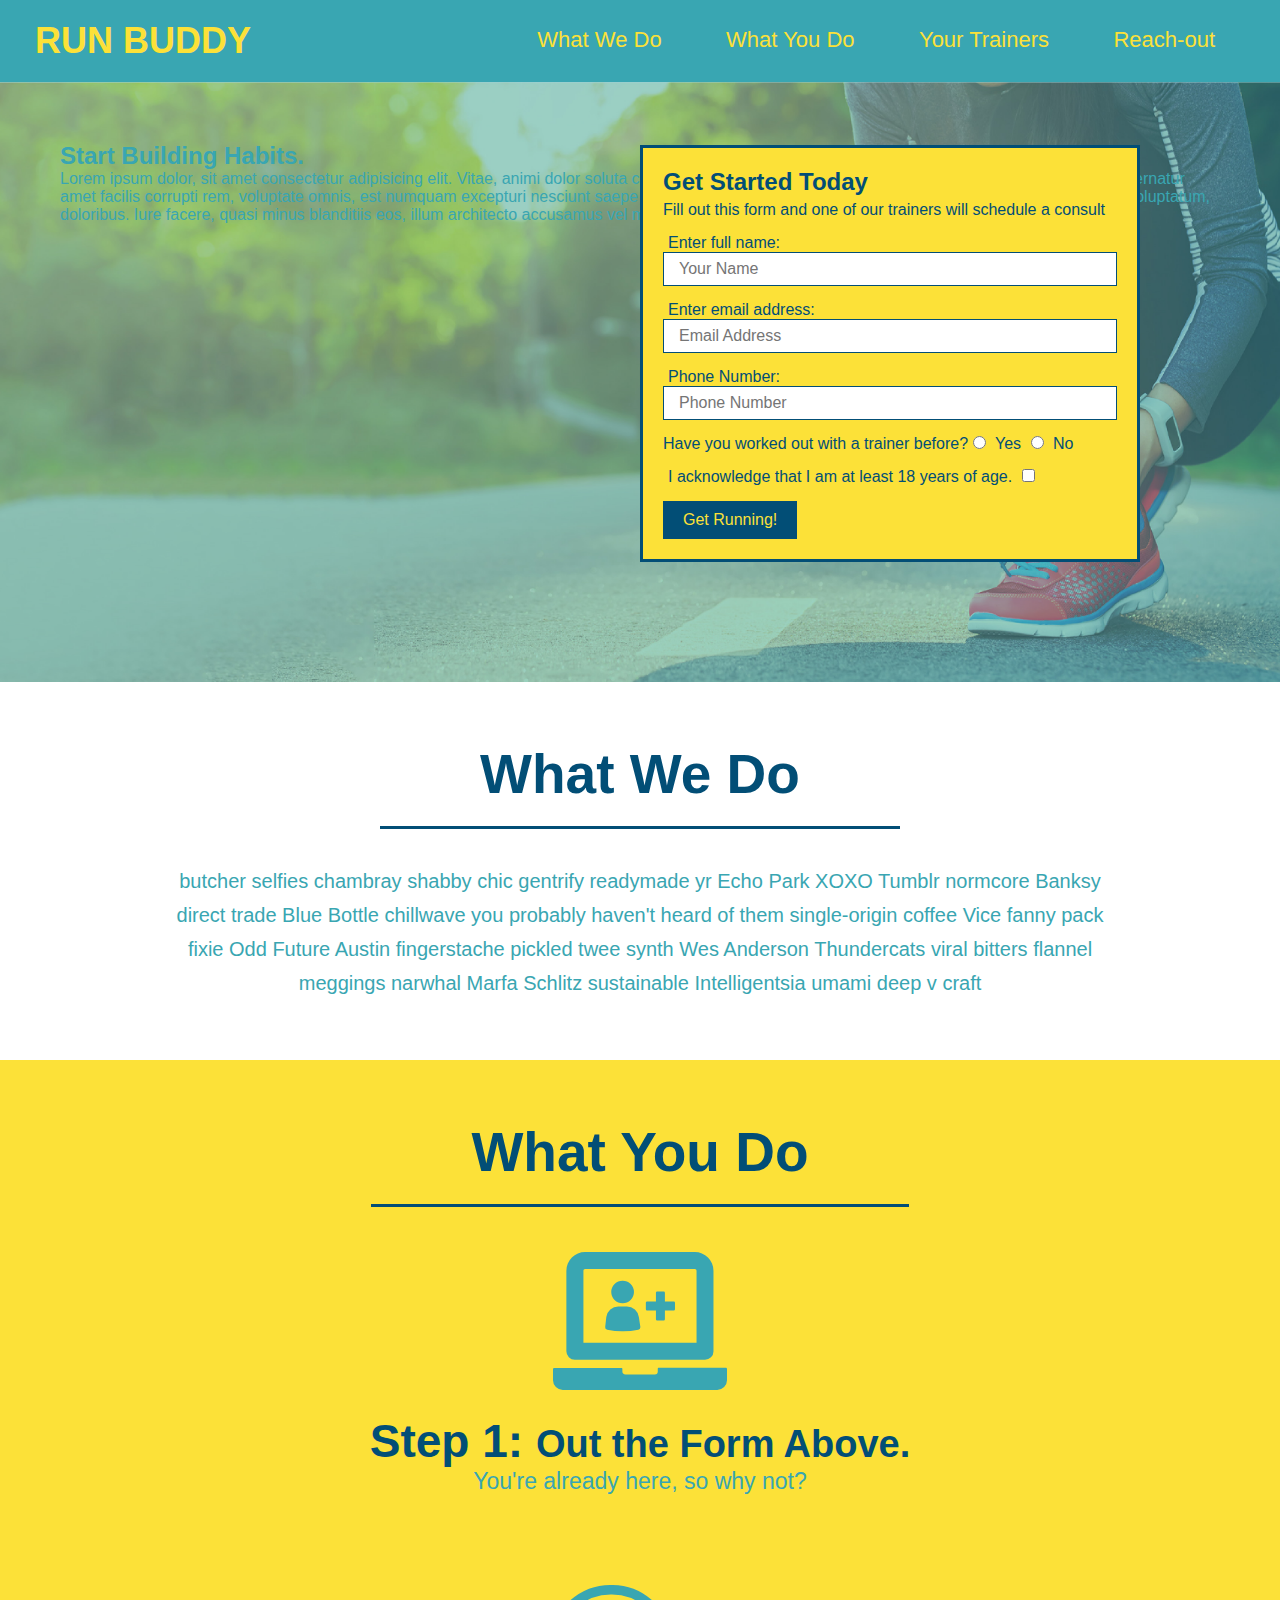
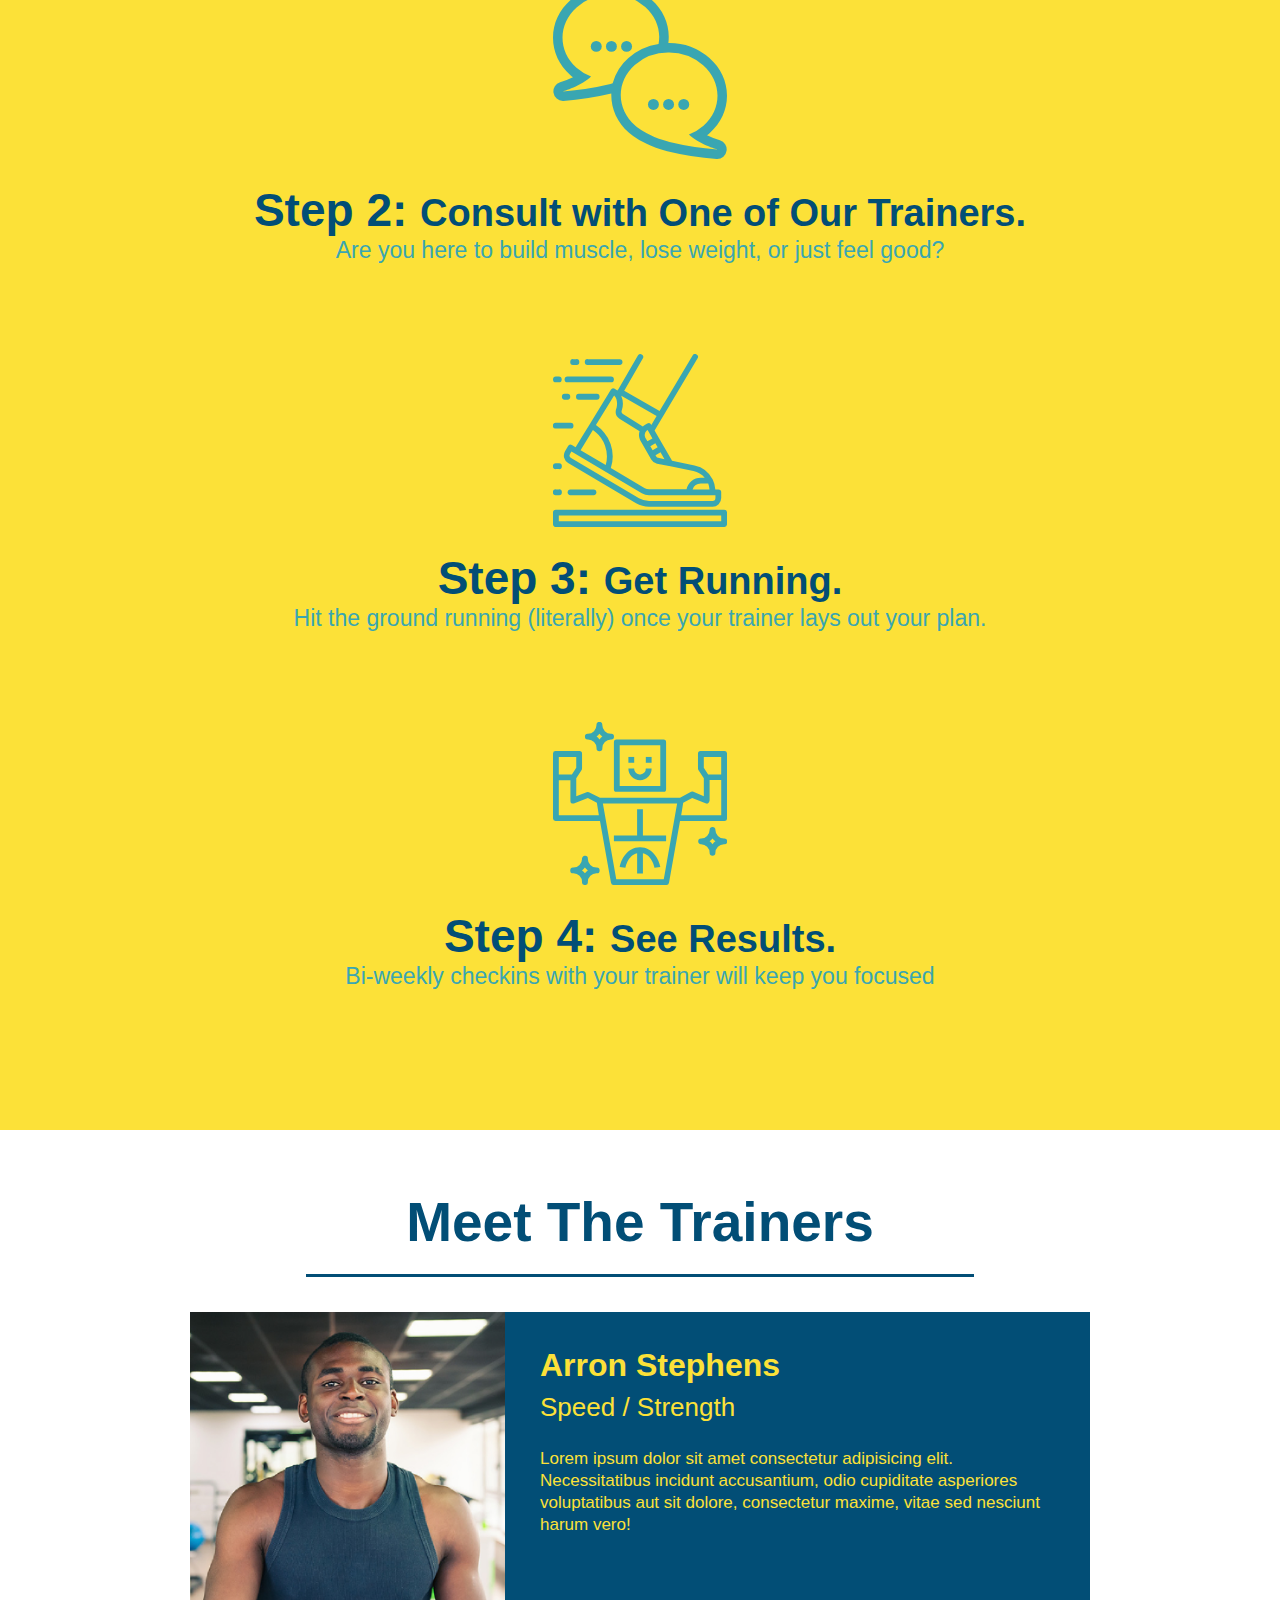
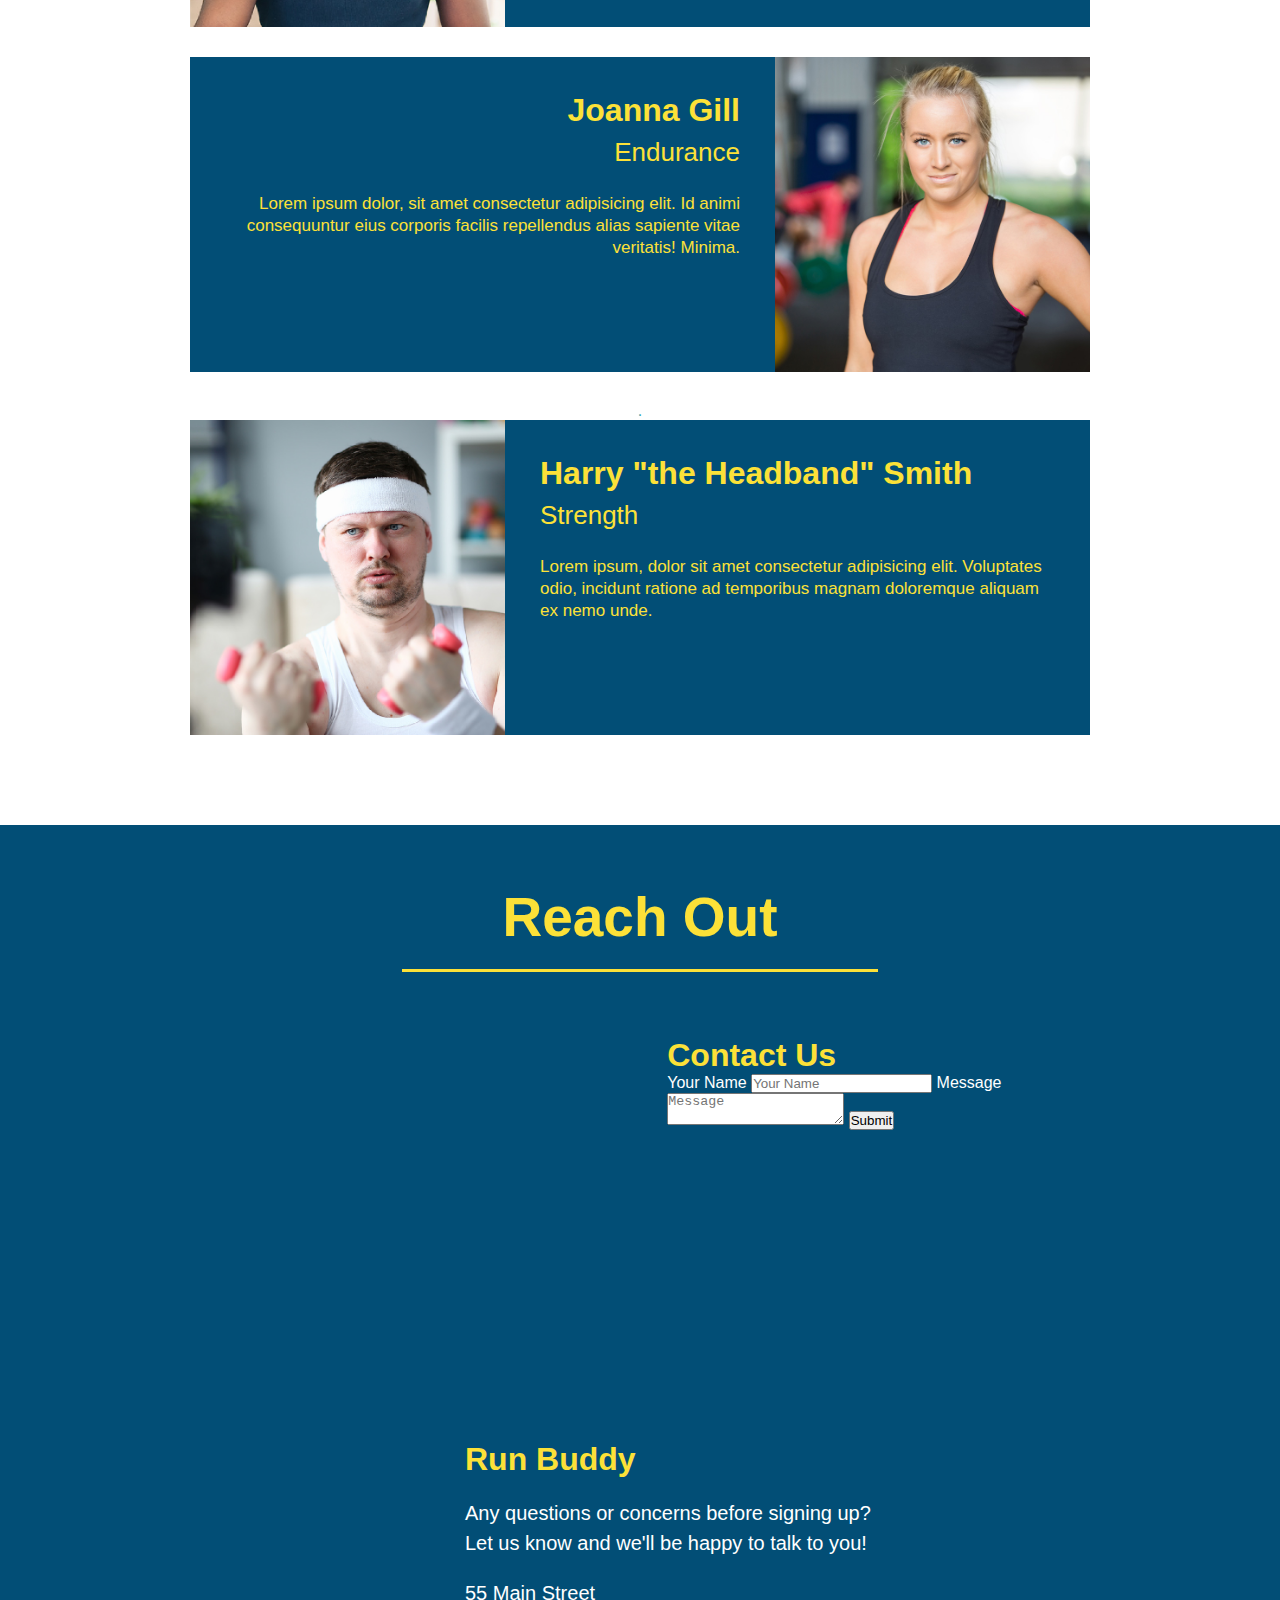
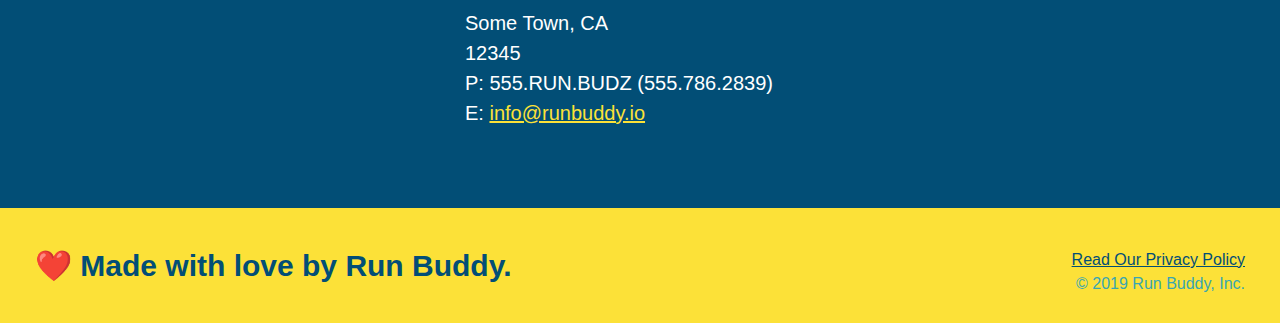
==== index.html @ 80e4c113 "add contact form" ====
<!DOCTYPE html>
<html lang="en">
<head>
    <meta charset="UTF-8">
    <meta http-equiv="X-UA-Compatible" content="IE=edge">
    <meta name="viewport" content="width=device-width, initial-scale=1.0">
    <title>Run Buddy</title>
    <link rel="stylesheet" href="./assets/css/style.css">
</head>
<body>
    <header>
    <h1>RUN BUDDY</h1>
    <nav>
        <!-- Unordered list element -->
        <ul>
            <!-- List item element -->
            <li>
                <!-- Anchor element -->
                <a href="#what-we-do">What We Do</a>
            </li>
            <li>
                <a href="#what-you-do">What You Do</a>
            </li>
            <li>
                <a href="#your-trainers">Your Trainers</a>
            </li>
            <li>
                <a href="#reach-out">Reach-out</a>
            </li>
        </ul>
    </nav>
    </header>
    <!-- hero/jumbotron -->
    <section class="hero">
        <div class="hero-cta">
            <h2>Start Building Habits.</h2>
                <p>Lorem ipsum dolor, sit amet consectetur adipisicing elit. Vitae, animi dolor soluta cupiditate ea voluptates
                corporis mollitia? Possimus optio deserunt aspernatur amet facilis corrupti rem, voluptate omnis, est numquam
                excepturi nesciunt saepe tempora nemo voluptatibus iure. Molestiae aliquid porro rem itaque. Voluptatum,
                doloribus. Iure facere, quasi minus blanditiis eos, illum architecto accusamus vel molestias animi nemo deserunt
                non cupiditate facilis.</p>
        </div>
        <div class="hero-form">
            <h3>Get Started Today</h3>
            <p>Fill out this form and one of our trainers will schedule a consult</p>
            <!-- Add form element -->
            <form>
                <label for="name">Enter full name:</label>
                <input type="text" placeholder="Your Name" name="name" id="name" class="form-input"/>
                <label for="email">Enter email address:</label>
                <input type="email" placeholder="Email Address" name="email" id="email"  class="form-input"/>
                <label for="phone">Phone Number:</label>
                <input type="tel" placeholder="Phone Number" name="phone" id="phone" class="form-input" />
                <p>
                    Have you worked out with a trainer before?
                    <input type="radio" name="trainer-confirm" id="trainer-yes" />
                    <label for="trainer-yes">Yes</label>
                    <input type="radio" name="trainer-confirm" id="trainer-no" />
                    <label for="trainer-no">No</label>
                </p>
                <p>
                    <label for="checkbox">
                        I acknowledge that I am at least 18 years of age.
                    </label>
                    <input type="checkbox" name="age-confirm" id="checkbox">
                </p>
                <button type="submit">
                    Get Running!
                </button>
            </form>
        </div>
    </section>
<!-- End Hero -->
    <!-- "what we do" section -->
    <section id="what-we-do" class="intro">
        <h2 class="section-title primary-border">What We Do</h2>
        <p>
            butcher selfies chambray shabby chic gentrify readymade yr Echo Park XOXO Tumblr normcore Banksy direct trade Blue Bottle chillwave you probably haven't heard of them single-origin coffee Vice fanny pack fixie Odd Future Austin fingerstache pickled twee synth Wes Anderson Thundercats viral bitters flannel meggings narwhal Marfa Schlitz sustainable Intelligentsia umami
            deep v craft
        </p>
    </section>

    <!-- "what you do" section -->
    <section id="what-you-do" class="steps">
        <h2 class="section-title secondary-border">What You Do</h2>

        <div>
            <!-- Insert image for step 1 -->
            <img src="./assets/Images/01-04-svgs/step-1.svg" alt="screen form">
            <h3>Step 1: <span>Out the Form Above.</span></h3>
            <p>You're already here, so why not?</p>
        </div>

        <div>
            <img src="./assets/Images/01-04-svgs/step-2.svg" alt="texting consultant">
            <h3>Step 2: <span>Consult with One of Our Trainers.</span></h3>
            <p>Are you here to build muscle, lose weight, or just feel good?</p>
        </div>

        <div>
            <img src="./assets/Images/01-04-svgs/step-3.svg" alt="foot running">
            <h3>Step 3: <span>Get Running.</span></h3>
            <p>Hit the ground running (literally) once your trainer lays out your plan.</p>
        </div>

        <div>
            <img src="./assets/Images/01-04-svgs/step-4.svg" alt="happy person">
            <h3>Step 4: <span>See Results.</span></h3>
            <p>Bi-weekly checkins with your trainer will keep you focused</p>
        </div>
    </section>

    <!-- "meet the trainers" section -->
    <section id="your-trainers" class="trainers">
        <h2 id="meet-the-trainers" class="section-title primary-border">Meet The Trainers</h2>
<!-- First Trainer bio -->
        <article class="trainer">
            <img src="./assets/Images/01-05-trainers/trainer-1.jpg" alt="Arron Stephens in his workout clothes, ready to workout.">
            <div class="trainer-bio text-left">
            <h3 class="lorem">Arron Stephens</h3>
            <h4 class="lorem">Speed / Strength</h4>
            <p class="lorem">
                Lorem ipsum dolor sit amet consectetur adipisicing elit. Necessitatibus incidunt accusantium, odio cupiditate asperiores voluptatibus aut sit dolore, consectetur maxime, vitae sed nesciunt harum vero!
            </p>
            </div>
        </article>
        <!-- second trainer bio -->
        <article class="trainer">
            <div class="trainer-bio text-right">
            <h3 class="lorem">Joanna Gill</h3>
            <h4 class="lorem">Endurance</h4>
            <p class="lorem">Lorem ipsum dolor, sit amet consectetur adipisicing elit. Id animi consequuntur eius corporis facilis repellendus alias sapiente vitae veritatis! Minima.</p>
            </div>
        <img src="./assets/Images/01-05-trainers/trainer-2.jpg" alt="Joanna Gill cooling off after her workout">
        </article>
        <!-- third trainer bio -->.
        <article class="trainer">
            <img src="./assets/Images/01-05-trainers/trainer-3.jpg" alt="Harry Smith wearing a headband and carrying comical weights">
            <div class="trainer-bio text-left">
                <h3 class="lorem">Harry "the Headband" Smith</h3>
                <h4 class="lorem">Strength</h4>
                <p class="lorem">Lorem ipsum, dolor sit amet consectetur adipisicing elit. Voluptates odio, incidunt ratione ad temporibus magnam doloremque aliquam ex nemo unde.</p>
            </div>
        </article>
    </section>

    <!-- "reach out" section -->
    <section id="reach-out" class="contact">
        <h2 class="section-title secondary-border">Reach Out</h2>
        <div class="contact-info">
            <iframe src="https://www.google.com/maps/embed?pb=!1m18!1m12!1m3!1d2957.4644875101503!2d-97.77890097995767!3d29.9616878326843!2m3!1f0!2f0!3f0!3m2!1i1024!2i768!4f13.1!3m3!1m2!1s0x8644aace52c7f05d%3A0x8c046ac3728ed4ec!2s106%20Cll%20De%20Tobias%2C%20Kyle%2C%20TX%2078640!5e0!3m2!1sen!2sus!4v1636066611062!5m2!1sen!2sus" width="400" height="400" style="border:0;" allowfullscreen="" loading="lazy"></iframe>
            <div class="contact-form">
                <h3>Contact Us</h3>
                <form>
                    <label for="contact-name">Your Name</label>
                    <input type="text" id="contact-name" placeholder="Your Name">
                    <label for="contact-message">Message</label>
                    <textarea id="contact-message" placeholder="Message"></textarea>
                    <button type="submit">Submit</button>
                </form>
            </div>
        <div>
            <h3>Run Buddy</h3>
            <p>
                Any questions or concerns before signing up?
            <br />
            Let us know and we'll be happy to talk to you!
            </p>
            <address>
                55 Main Street 
                <br />
                Some Town, CA 
                <br />
                12345
                <br>
                P: 555.RUN.BUDZ (555.786.2839)
                <br/>
                E: <a href="mailto:info@runbuddy.io">info@runbuddy.io</a>
            </address>
        </div>
    </div>
    </section>

    <!-- footer -->
    <footer>
        <h2 id="made-with-love">❤️ Made with love by Run Buddy.</h2>
        <div>
            <a href="./privacy-policy.html">Read Our Privacy Policy</a><br />
            &copy; 2019 Run Buddy, Inc. 
        </div>
    </footer>
</body>
</html>
---- assets/css/style.css ----
body {
  color: #39a6b2;
  font-family: Helvetica, Arial, sans-seriff;
}
header {
  padding: 20px 35px;
  background-color: #39a6b2;
}
header h1 {
  font-weight: bold;
  font-size: 36px;
  color: #fce138;
  margin: 0;
  display: inline;
}
header a {
  text-decoration: none;
  color: #fce138;
}
header nav {
  float: right;
  margin: 7px 0;
}
header nav ul li {
  display: inline;
}
header nav ul li a {
  margin: 0 30px;
  font-weight: lighter;
  font-size: 22px;
}
* {
  margin: 0;
  padding: 0;
  box-sizing: border-box;
}
footer {
  background: #fce138;
  width: 100%;
  padding: 40px 35px;
}
footer h2 {
  display: inline;
  color: #024e76;
  font-size: 30px;
  margin: 0;
}
footer div {
  float: right;
  line-height: 1.5;
  text-align: right;
}
footer a {
  color: #024e76;
}
section {
  padding: 60px;
}
/* Hero Style Start */
.hero {
  background-image: url("../Images/hero-bg.jpeg");
  height: 600px;
  background-size: cover;
  background-position: center;
  position: relative;
}
/* Hero Style End */
.hero-form {
  background-color: #fce138;
  color: #024e76;
  padding: 20px;
  width: 500px;
  border: 3px solid #024e76;
  position: absolute;
  bottom: 120px;
  right: 140px;
}
.hero-form h3 {
  font-size: 24px;
  margin: 0;
}
.hero-form p {
  margin: 5px 0 15px 0;
}
.form-input {
  border: 1px solid #034e76;
  display: block;
  padding: 7px 15px;
  font-size: 16px;
  color: #024e76;
  width: 100%;
  margin-bottom: 15px;
}
.hero-form label {
  margin: 0 5px;
}
.hero-form button {
  color: #fce138;
  background-color: #024e76;
  border: none;
  padding: 10px 20px;
  font-size: 16px;
}
.intro {
  text-align: center;
}
.intro p {
  line-height: 1.7;
  color: #39a6b2;
  width: 80%;
  font-size: 20px;
  margin: 0 auto;
}
.steps {
  text-align: center;
  background: #fce138;
}
.section-title {
  font-size: 55px;
  color: #024e76;
  margin-bottom: 35px;
  padding: 0 100px 20px 100px;
  display: inline-block;
  border-bottom: 3px solid;
}
.primary-border {
  border-color: #fce138;
}
.secondary-border {
  border-color: #39a6b2;
}
.steps div {
  margin-bottom: 80px;
}
.steps img {
  width: 15%;
  margin: 10px 0;
}
.steps h3 {
  color: #024e76;
  font-size: 46px;
  margin-top: 10px;
}
.steps p {
  color: #39a6b2;
  font-size: 23px;
}
.steps span {
  font-size: 38px;
}
.trainers {
  text-align: center;
}
.trainer {
  width: 900px;
  margin: 0 auto 30px auto;
  background: #024e76;
  overflow: auto;
}
.trainer img {
  width: 35%;
  float: left;
}
.trainer-bio {
  padding: 35px;
  float: left;
  width: 65%;
}
.text-left {
  text-align: left;
}
.text-right {
  text-align: right;
}
.trainer-bio h3 {
  font-size: 32px;
  margin-bottom: 8px;
}
.trainer-bio h4 {
  font-weight: lighter;
  font-size: 26px;
  margin-bottom: 25px;
}
.trainer-bio p {
  font-size: 17px;
  line-height: 1.3;
}
.lorem {
  color: #fce138;
}
.section-title {
  font-size: 55px;
  display: inline-block;
  padding: 0 100px 20px 100px;
  border-bottom: 3px solid;
  margin-bottom: 35px;
  color: #024e76;
}
/* REACH OUT STYLES START */
.contact {
  text-align: center; 
  background: #024e76;
}
.contact h2 {
  color: #fce138;
}
.contact-info iframe {
  width: 400px;
  height: 400px;
}
.contact-info div {
  width: 410px;
  display: inline-block;
  vertical-align: top;
  text-align: left;
  margin: 30px 0 0 60px;
  color: white;
}
.contact-info h3 {
  color: #fce138;
  font-size: 32px;
}
.contact-info p, .contact-info address {
  margin: 20px 0;
  line-height: 1.5;
  font-size: 20px;
  font-style: normal;
}
.contact-info a {
  color: #fce138;
}
/* REACH OUT STYLES END */
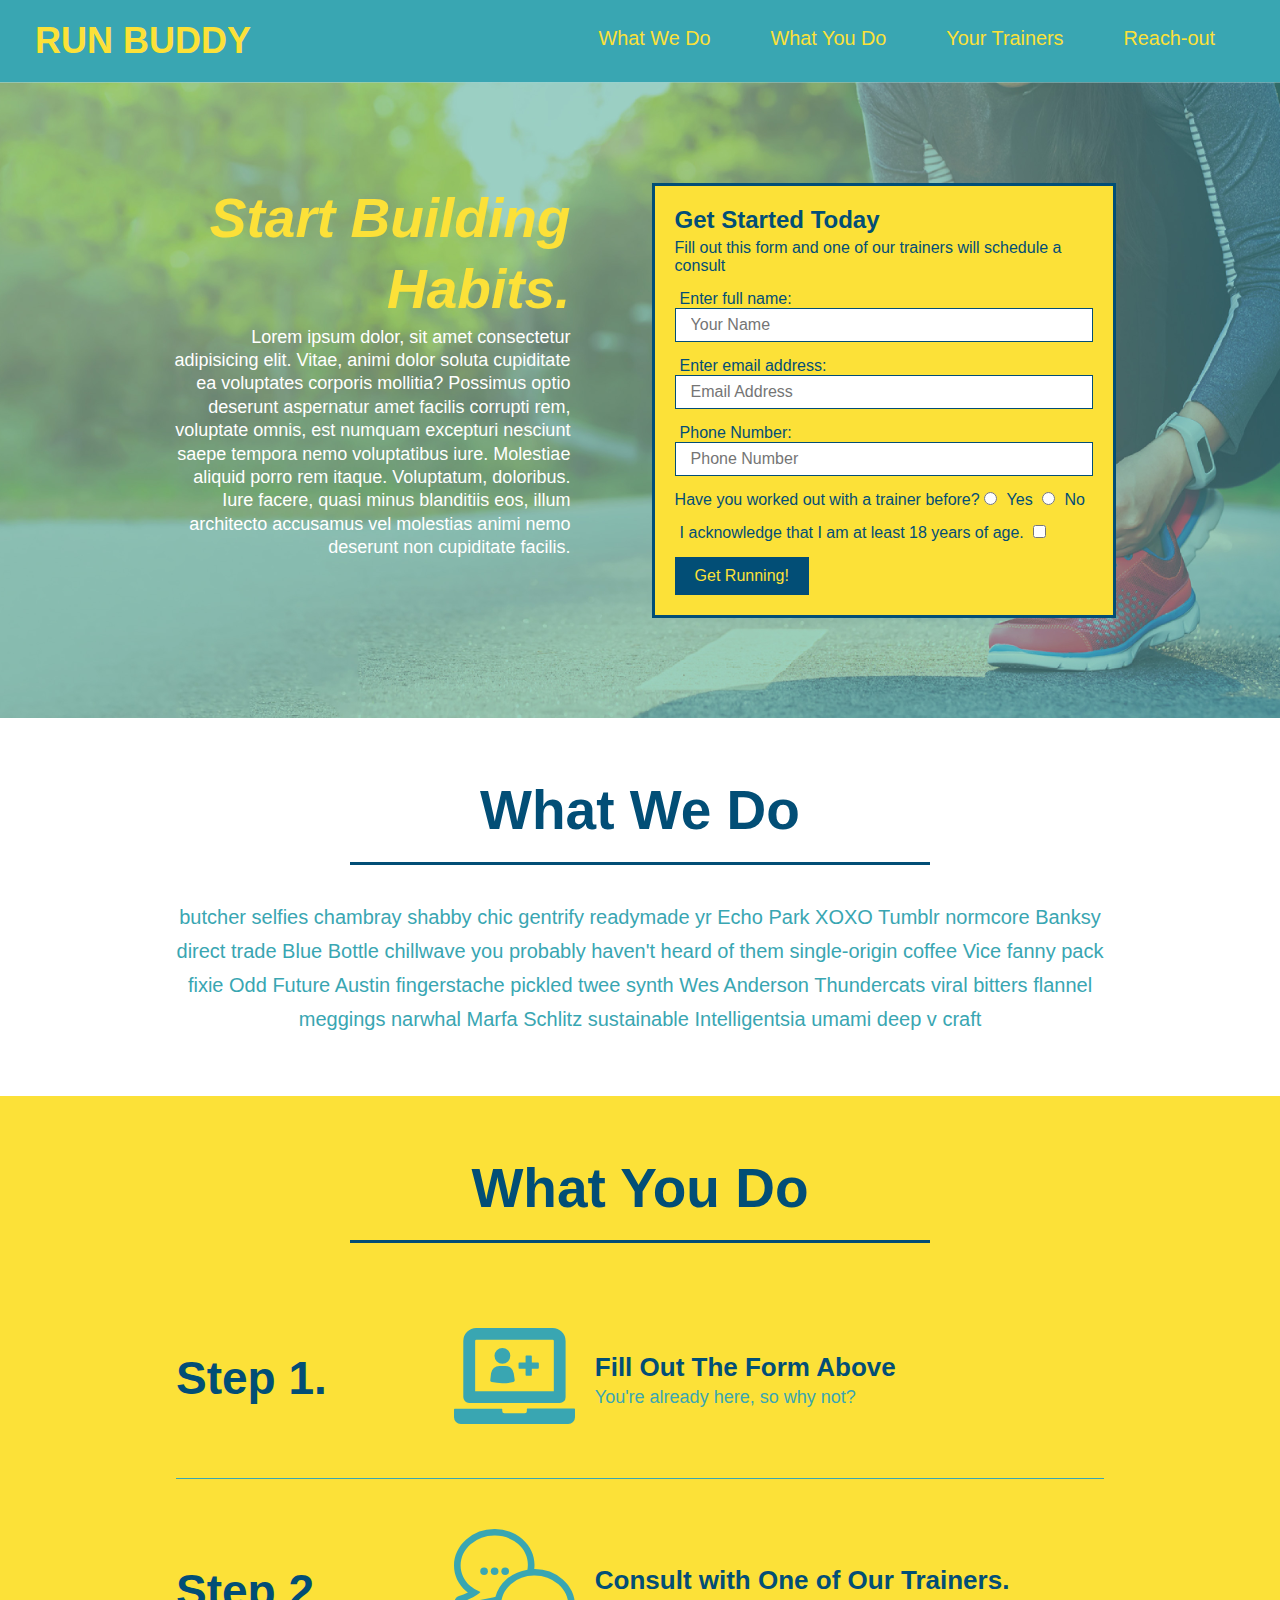
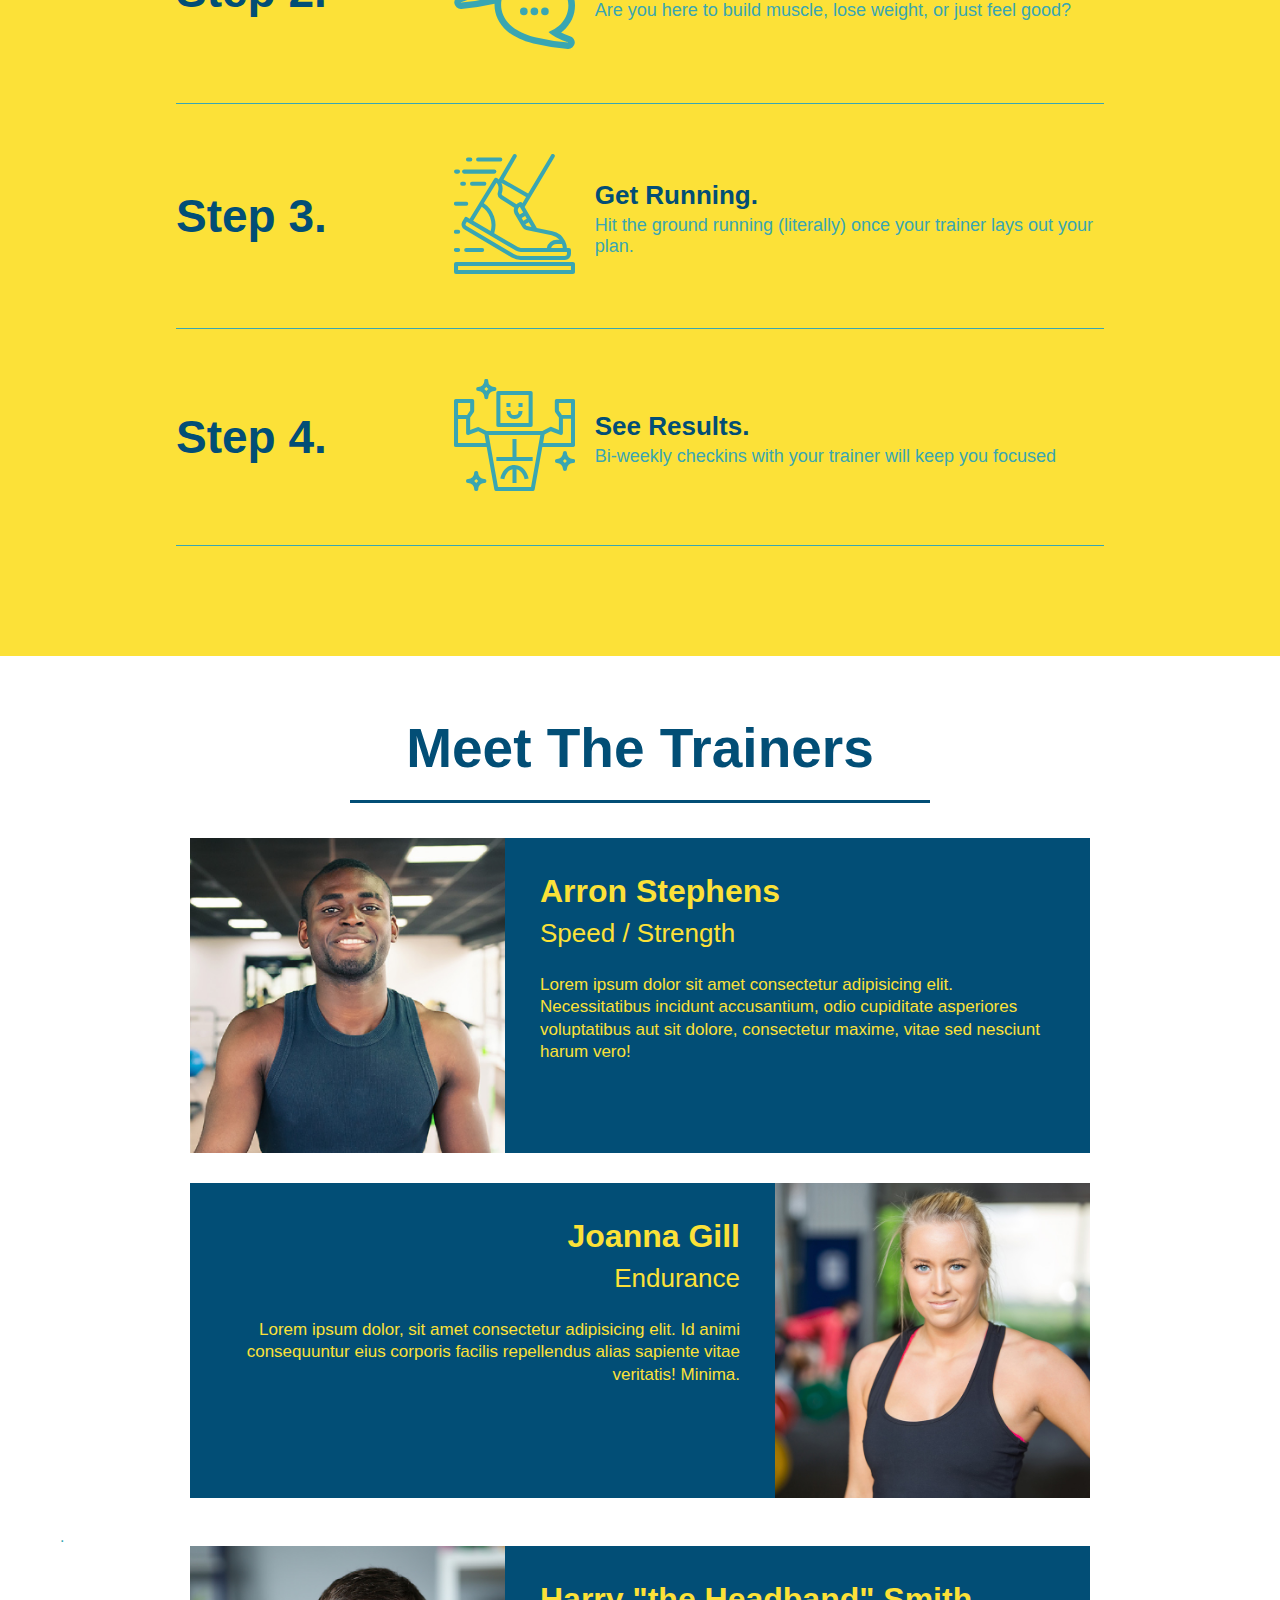
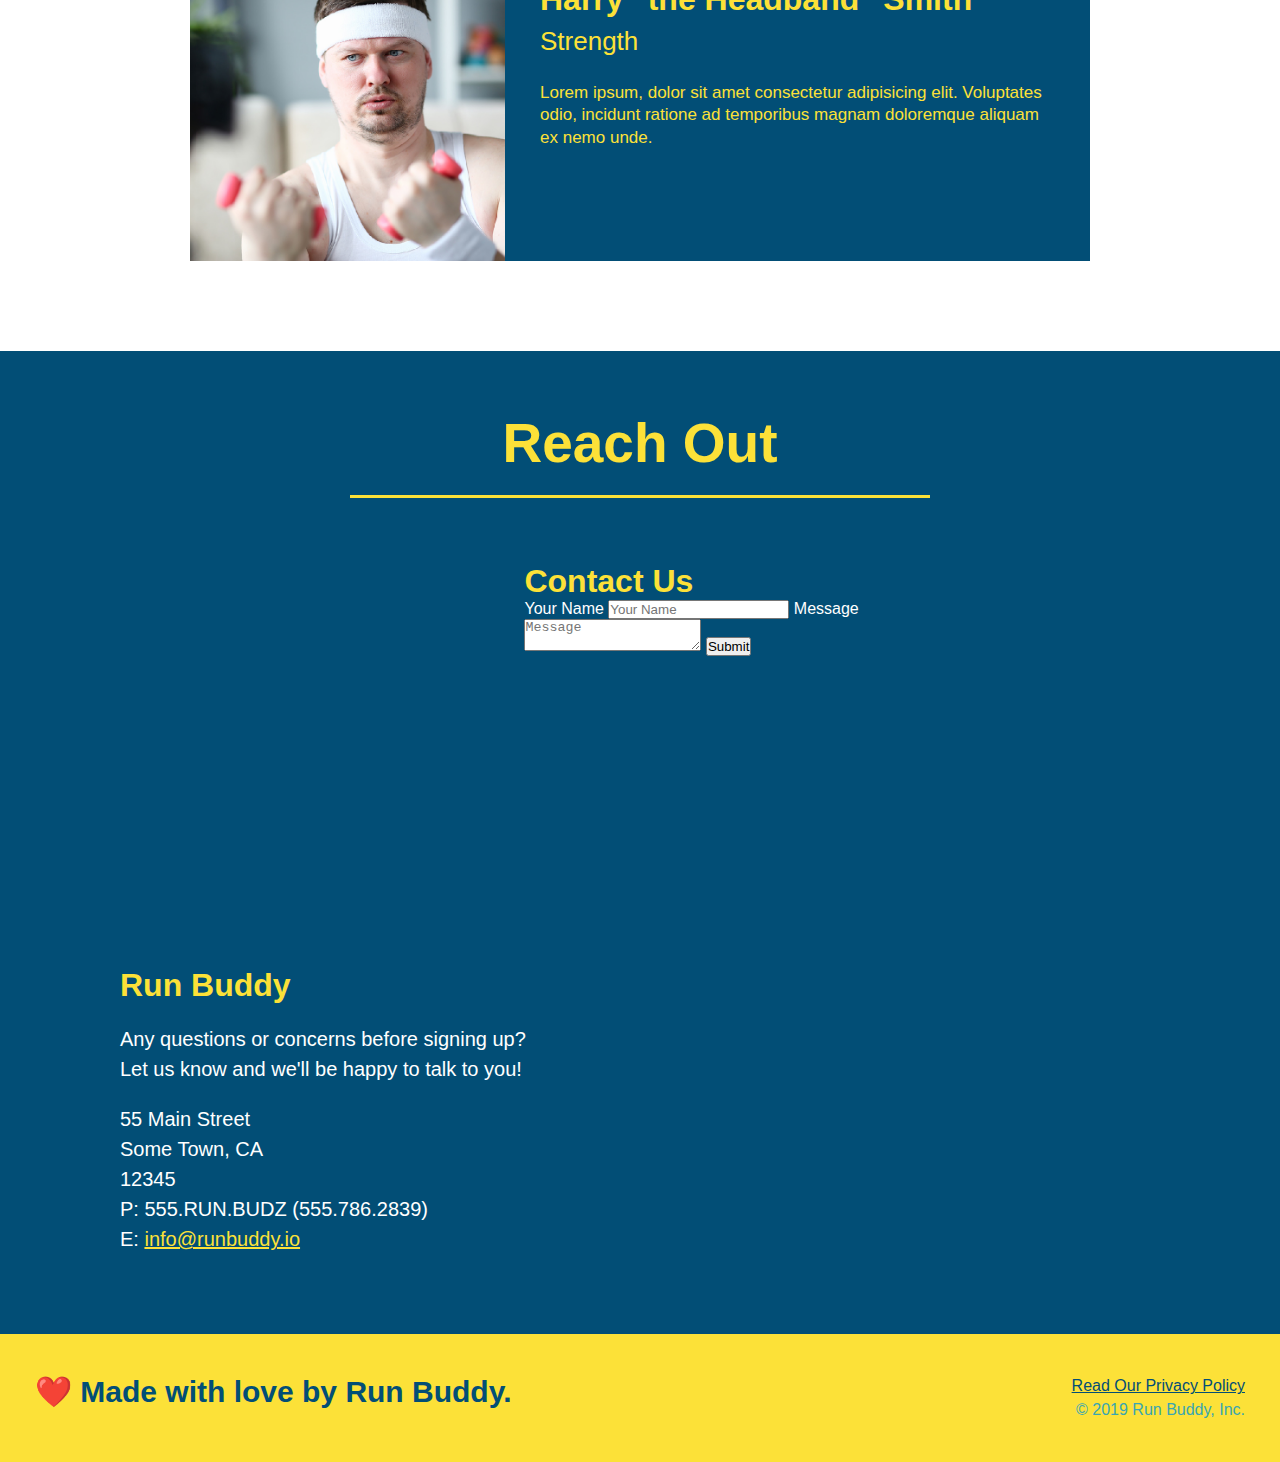
==== commit 0f9f2f82: "add flexbox to the steps" ====
--- a/index.html
+++ b/index.html
@@ -73,46 +73,81 @@
 <!-- End Hero -->
     <!-- "what we do" section -->
     <section id="what-we-do" class="intro">
+    <div class="flex-row">
         <h2 class="section-title primary-border">What We Do</h2>
+    </div>
+    <div class="flex-row">
         <p>
             butcher selfies chambray shabby chic gentrify readymade yr Echo Park XOXO Tumblr normcore Banksy direct trade Blue Bottle chillwave you probably haven't heard of them single-origin coffee Vice fanny pack fixie Odd Future Austin fingerstache pickled twee synth Wes Anderson Thundercats viral bitters flannel meggings narwhal Marfa Schlitz sustainable Intelligentsia umami
             deep v craft
         </p>
+    </div>
     </section>
 
     <!-- "what you do" section -->
     <section id="what-you-do" class="steps">
+    <div class="flex-row">
         <h2 class="section-title secondary-border">What You Do</h2>
-
-        <div>
-            <!-- Insert image for step 1 -->
-            <img src="./assets/Images/01-04-svgs/step-1.svg" alt="screen form">
-            <h3>Step 1: <span>Out the Form Above.</span></h3>
+    </div>
+    <!-- Step 1 -->
+        <div class="step">
+            <h3>Step 1.</h3>
+            <div class="step-info">
+                <div class="step-img">
+                    <img src="./assets/Images/01-04-svgs/step-1.svg" alt="">
+                </div>
+                <div class="step-text">
+                    <h4>Fill Out The Form Above</h4>
             <p>You're already here, so why not?</p>
         </div>
-
-        <div>
-            <img src="./assets/Images/01-04-svgs/step-2.svg" alt="texting consultant">
-            <h3>Step 2: <span>Consult with One of Our Trainers.</span></h3>
+        </div>
+        </div>
+        <!-- step 2 -->
+        <div class="step">
+            <h3>Step 2.</h3>
+            <div class="step-info">
+                <div class="step-img">
+                    <img src="./assets/Images/01-04-svgs/step-2.svg" alt="">
+                </div>
+                <div class="step-text">
+                    <h4>Consult with One of Our Trainers.</h4>
             <p>Are you here to build muscle, lose weight, or just feel good?</p>
-        </div>
-
-        <div>
-            <img src="./assets/Images/01-04-svgs/step-3.svg" alt="foot running">
-            <h3>Step 3: <span>Get Running.</span></h3>
+                </div>
+        </div>
+        </div>
+        <!-- Step 3 -->
+        <div class="step">
+            <h3>Step 3.</h3>
+            <div class="step-info">
+                <div class="step-img">
+                    <img src="./assets/Images/01-04-svgs/step-3.svg" alt="">
+                </div>
+                <div class="step-text">
+                    <h4>Get Running.</h4>
             <p>Hit the ground running (literally) once your trainer lays out your plan.</p>
-        </div>
-
-        <div>
-            <img src="./assets/Images/01-04-svgs/step-4.svg" alt="happy person">
-            <h3>Step 4: <span>See Results.</span></h3>
+                </div>
+        </div>
+        </div>
+        <!-- Step 4 -->
+        <div class="step">
+            <h3>Step 4.</h3>
+            <div class="step-info">
+                <div class="step-img">
+                    <img src="./assets/Images/01-04-svgs/step-4.svg" alt="">
+                </div>
+                <div class="step-text">
+                    <h4>See Results.</h4>
             <p>Bi-weekly checkins with your trainer will keep you focused</p>
+        </div>
+        </div>
         </div>
     </section>
 
     <!-- "meet the trainers" section -->
     <section id="your-trainers" class="trainers">
+    <div class="flex-row">
         <h2 id="meet-the-trainers" class="section-title primary-border">Meet The Trainers</h2>
+    </div>
 <!-- First Trainer bio -->
         <article class="trainer">
             <img src="./assets/Images/01-05-trainers/trainer-1.jpg" alt="Arron Stephens in his workout clothes, ready to workout.">
@@ -146,7 +181,9 @@
 
     <!-- "reach out" section -->
     <section id="reach-out" class="contact">
+    <div class="flex-row">
         <h2 class="section-title secondary-border">Reach Out</h2>
+    </div>
         <div class="contact-info">
             <iframe src="https://www.google.com/maps/embed?pb=!1m18!1m12!1m3!1d2957.4644875101503!2d-97.77890097995767!3d29.9616878326843!2m3!1f0!2f0!3f0!3m2!1i1024!2i768!4f13.1!3m3!1m2!1s0x8644aace52c7f05d%3A0x8c046ac3728ed4ec!2s106%20Cll%20De%20Tobias%2C%20Kyle%2C%20TX%2078640!5e0!3m2!1sen!2sus!4v1636066611062!5m2!1sen!2sus" width="400" height="400" style="border:0;" allowfullscreen="" loading="lazy"></iframe>
             <div class="contact-form">
--- a/assets/css/style.css
+++ b/assets/css/style.css
@@ -5,75 +5,97 @@
 header {
   padding: 20px 35px;
   background-color: #39a6b2;
+  display: flex;
+  justify-content: space-between;
+  flex-wrap: wrap;
 }
 header h1 {
   font-weight: bold;
   font-size: 36px;
   color: #fce138;
   margin: 0;
-  display: inline;
 }
 header a {
   text-decoration: none;
   color: #fce138;
 }
 header nav {
-  float: right;
   margin: 7px 0;
 }
-header nav ul li {
+/* header nav ul li {
   display: inline;
+} */
+header nav ul {
+  display: flex;
+  flex-wrap: wrap;
+  justify-content: space-between;
+  align-items: center;
+  list-style: none;
 }
 header nav ul li a {
   margin: 0 30px;
   font-weight: lighter;
-  font-size: 22px;
+  font-size: 1.55vw;
 }
 * {
   margin: 0;
   padding: 0;
   box-sizing: border-box;
 }
+/* Footer begin */
 footer {
   background: #fce138;
   width: 100%;
   padding: 40px 35px;
+  display: flex;
+  justify-content: space-between;
+  flex-wrap: wrap;
 }
 footer h2 {
-  display: inline;
   color: #024e76;
   font-size: 30px;
   margin: 0;
 }
 footer div {
-  float: right;
   line-height: 1.5;
   text-align: right;
 }
 footer a {
   color: #024e76;
 }
+/* footer end */
 section {
   padding: 60px;
 }
 /* Hero Style Start */
 .hero {
   background-image: url("../Images/hero-bg.jpeg");
-  height: 600px;
   background-size: cover;
   background-position: center;
-  position: relative;
-}
-/* Hero Style End */
+  display: flex;
+  justify-content: center;
+  flex-wrap: wrap;
+}
+.hero-cta {
+  width: 35%;
+  text-align: right;
+  margin: 3.5%;
+  color: #fff;
+  font-size: 18px;
+  line-height: 1.3;
+}
+.hero-cta h2 {
+  font-style: italic;
+  font-size: 55px;
+  color: #fce138;
+}
 .hero-form {
   background-color: #fce138;
   color: #024e76;
   padding: 20px;
-  width: 500px;
   border: 3px solid #024e76;
-  position: absolute;
-  bottom: 120px;
-  right: 140px;
+  width: 40%;
+  margin: 3.5%;
 }
 .hero-form h3 {
   font-size: 24px;
@@ -101,26 +123,35 @@
   padding: 10px 20px;
   font-size: 16px;
 }
-.intro {
+/* Hero style end */
+
+/* .intro { 
   text-align: center;
-}
+} */
 .intro p {
   line-height: 1.7;
   color: #39a6b2;
   width: 80%;
   font-size: 20px;
   margin: 0 auto;
+  text-align: center;
 }
 .steps {
-  text-align: center;
   background: #fce138;
+}
+.step {
+  margin: 50px auto;
+  padding-bottom: 50px;
+  width: 80%;
+  border-bottom: 1px solid #39a6b2;
+  display: flex;
+  flex-wrap: wrap;
+  align-items: center;
+  justify-content: space-between;
 }
 .section-title {
   font-size: 55px;
   color: #024e76;
-  margin-bottom: 35px;
-  padding: 0 100px 20px 100px;
-  display: inline-block;
   border-bottom: 3px solid;
 }
 .primary-border {
@@ -129,28 +160,49 @@
 .secondary-border {
   border-color: #39a6b2;
 }
-.steps div {
+/* .steps div {
   margin-bottom: 80px;
-}
-.steps img {
+} */
+/* .steps img {
   width: 15%;
   margin: 10px 0;
-}
-.steps h3 {
+} */
+.step h3 {
   color: #024e76;
   font-size: 46px;
-  margin-top: 10px;
-}
-.steps p {
+  flex: 1 30%;
+}
+.step-text p {
   color: #39a6b2;
-  font-size: 23px;
-}
-.steps span {
+  font-size: 18px;
+}
+.step-text h4 {
+  font-size: 26px;
+  line-height: 1.5;
+  color: #024e76;
+}
+.step-info {
+  flex: 2 70%;
+  display: flex;
+  flex-wrap: wrap;
+  align-items: center;
+}
+.step-img {
+  flex: 1 12%;
+  margin-right: 20px;
+}
+.step-text {
+  flex: 12;
+}
+.step-img img {
+  max-width: 100%;
+}
+/* .steps span {
   font-size: 38px;
-}
-.trainers {
-  text-align: center;
-}
+} */
+/* .trainers { 
+  
+} */
 .trainer {
   width: 900px;
   margin: 0 auto 30px auto;
@@ -190,15 +242,15 @@
 }
 .section-title {
   font-size: 55px;
-  display: inline-block;
-  padding: 0 100px 20px 100px;
   border-bottom: 3px solid;
-  margin-bottom: 35px;
-  color: #024e76;
+  color: #024e76;
+  padding-bottom: 20px;
+  text-align: center;
+  margin: 0 auto 35px auto;
+  width: 50%;
 }
 /* REACH OUT STYLES START */
-.contact {
-  text-align: center; 
+.contact { 
   background: #024e76;
 }
 .contact h2 {
@@ -229,4 +281,7 @@
 .contact-info a {
   color: #fce138;
 }
+.flex-row {
+  display: flex;
+}
 /* REACH OUT STYLES END */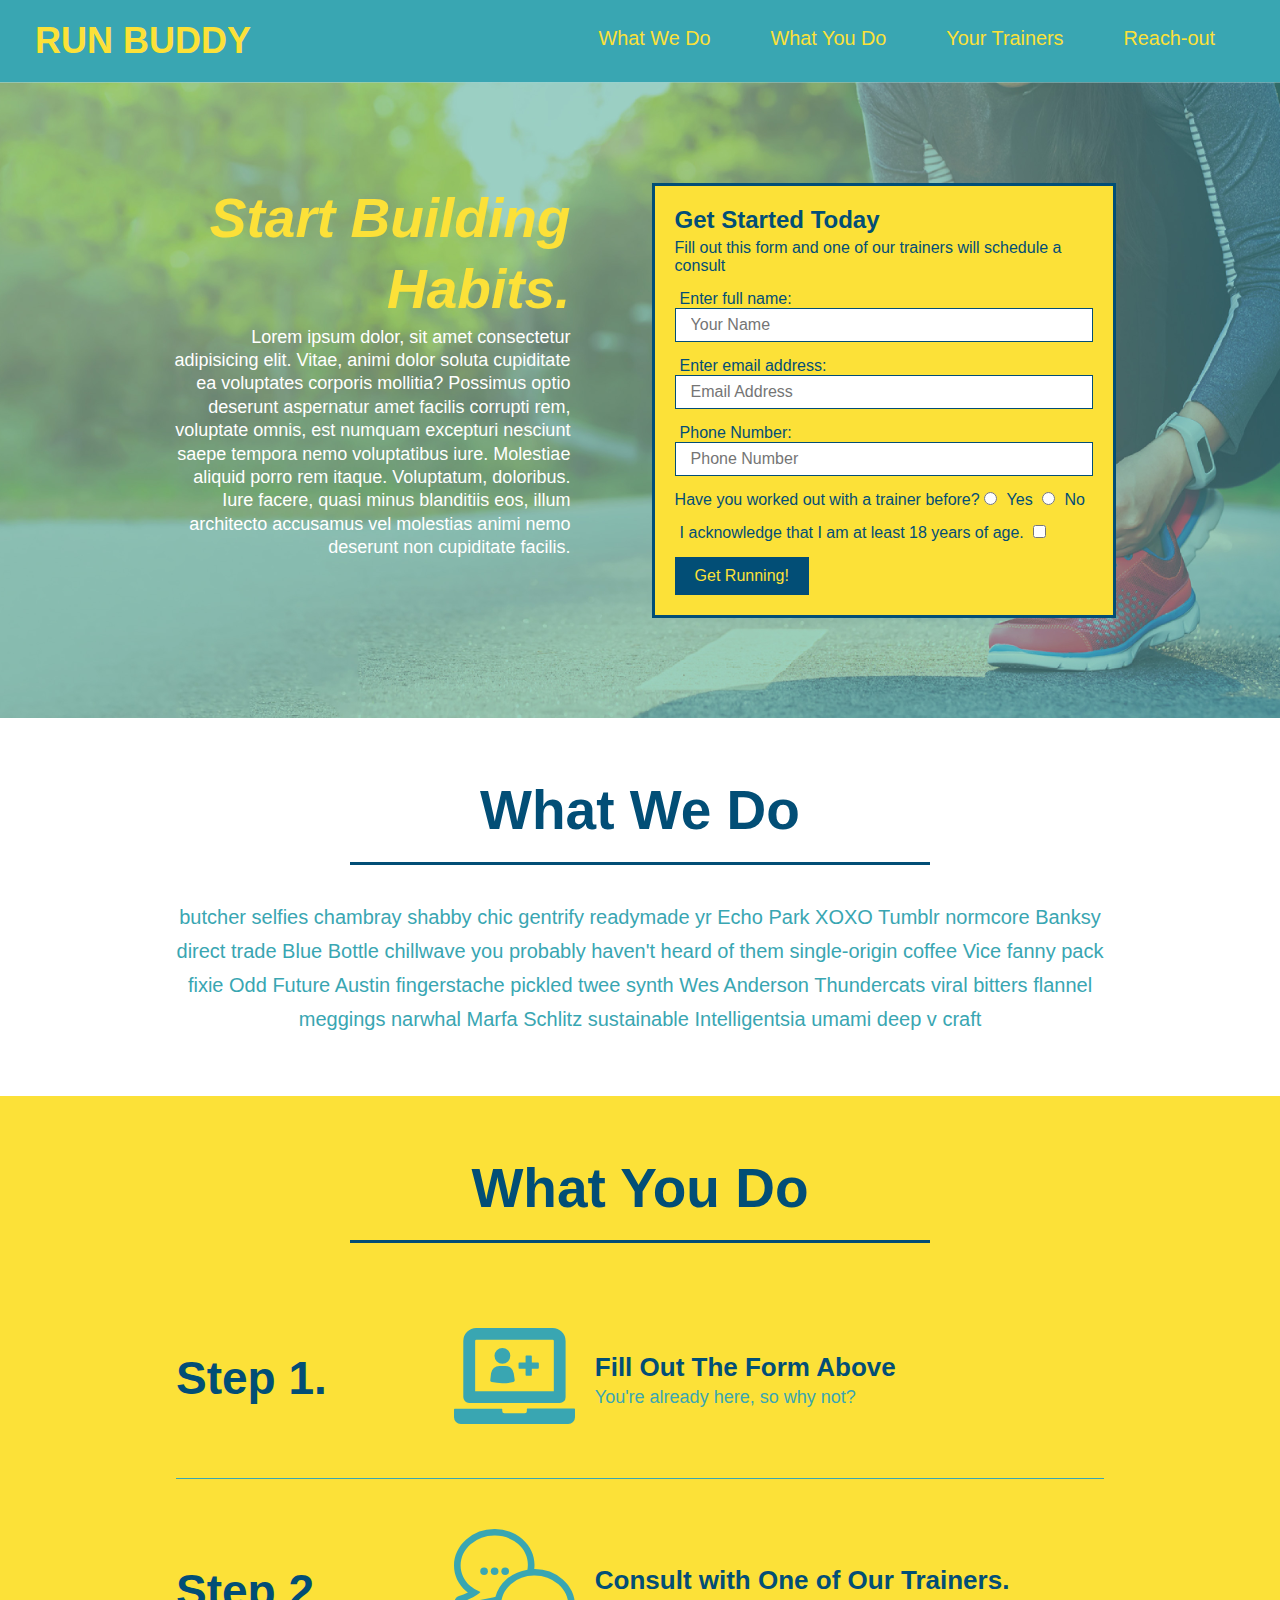
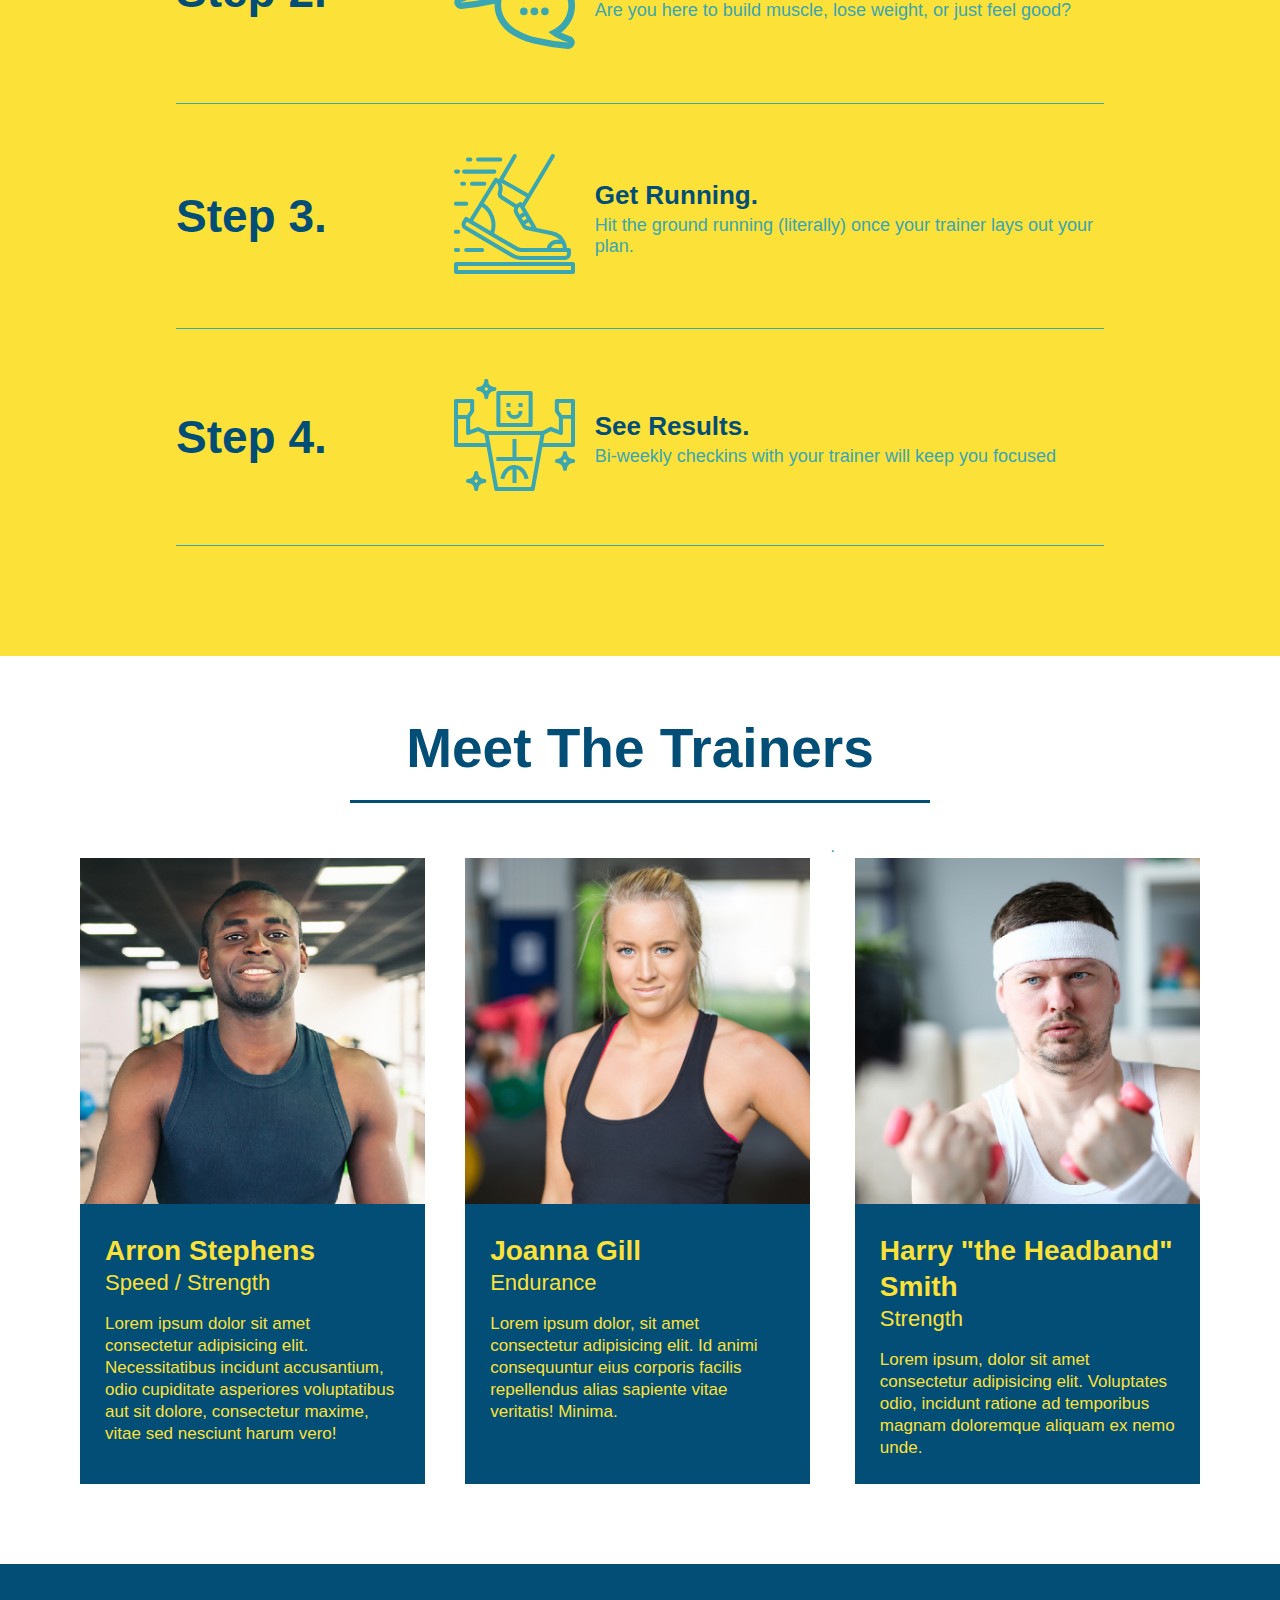
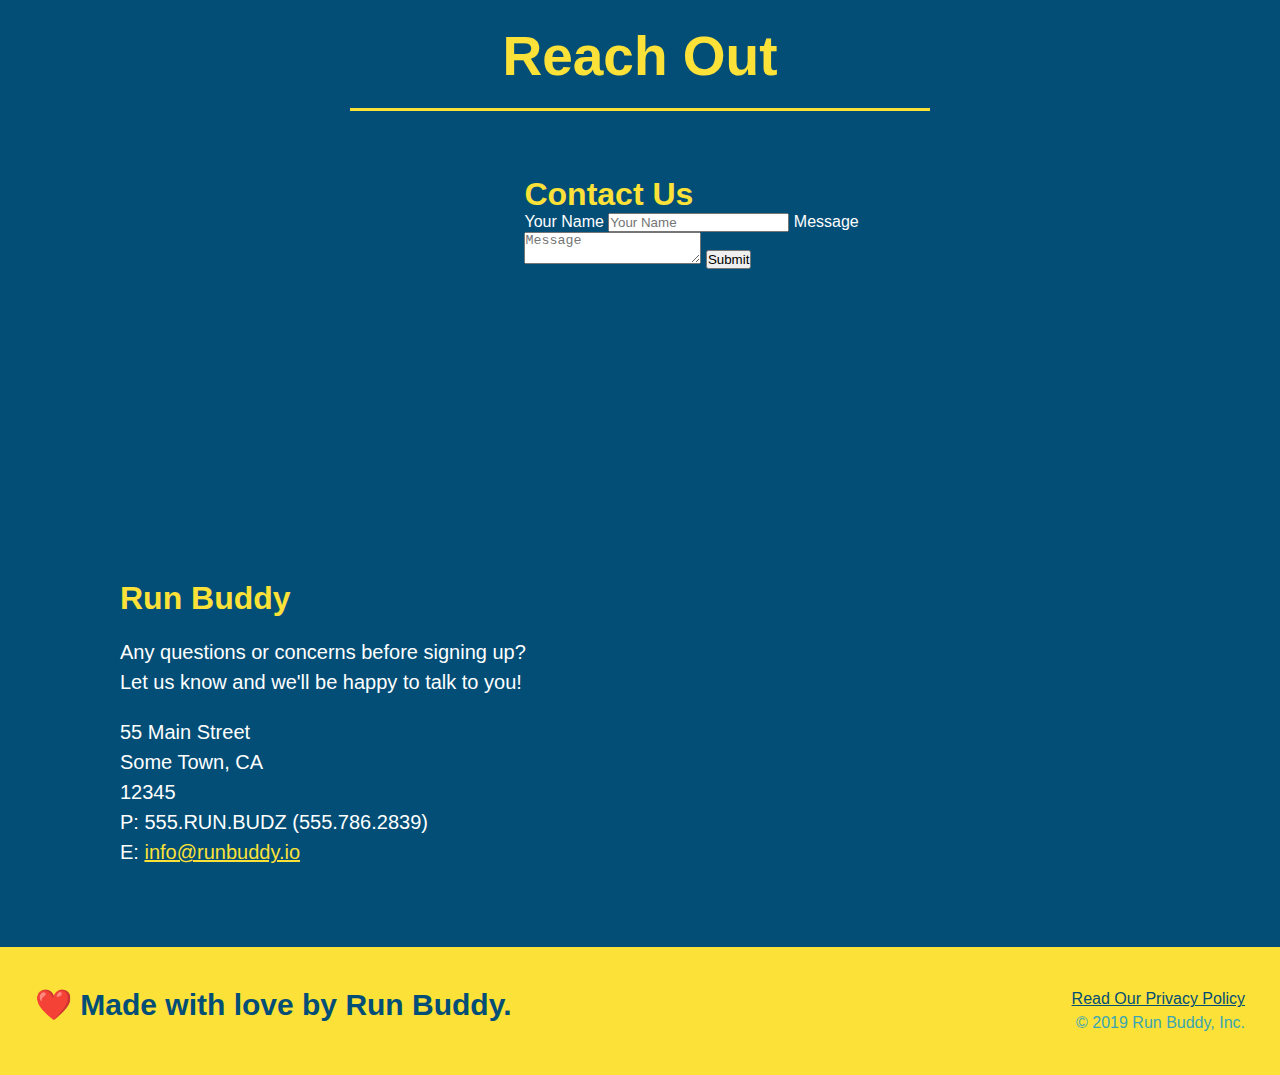
==== commit 063f7807: "add flexbox to trainers" ====
--- a/index.html
+++ b/index.html
@@ -83,7 +83,6 @@
         </p>
     </div>
     </section>
-
     <!-- "what you do" section -->
     <section id="what-you-do" class="steps">
     <div class="flex-row">
@@ -142,43 +141,43 @@
         </div>
         </div>
     </section>
-
     <!-- "meet the trainers" section -->
-    <section id="your-trainers" class="trainers">
-    <div class="flex-row">
-        <h2 id="meet-the-trainers" class="section-title primary-border">Meet The Trainers</h2>
-    </div>
-<!-- First Trainer bio -->
+    <section id="your-trainers">
+        <div class="flex-row">
+            <h2 class="section-title primary-border">Meet The Trainers</h2>
+        </div>
+    <!-- First Trainer bio -->
+    <div class="trainers">
         <article class="trainer">
             <img src="./assets/Images/01-05-trainers/trainer-1.jpg" alt="Arron Stephens in his workout clothes, ready to workout.">
-            <div class="trainer-bio text-left">
-            <h3 class="lorem">Arron Stephens</h3>
-            <h4 class="lorem">Speed / Strength</h4>
-            <p class="lorem">
+            <div class="trainer-bio">
+                <h3 class="trainer-name">Arron Stephens</h3>
+                <h4 class="trainer-role">Speed / Strength</h4>
+                <p>
                 Lorem ipsum dolor sit amet consectetur adipisicing elit. Necessitatibus incidunt accusantium, odio cupiditate asperiores voluptatibus aut sit dolore, consectetur maxime, vitae sed nesciunt harum vero!
-            </p>
+                </p>
             </div>
         </article>
         <!-- second trainer bio -->
         <article class="trainer">
-            <div class="trainer-bio text-right">
-            <h3 class="lorem">Joanna Gill</h3>
-            <h4 class="lorem">Endurance</h4>
-            <p class="lorem">Lorem ipsum dolor, sit amet consectetur adipisicing elit. Id animi consequuntur eius corporis facilis repellendus alias sapiente vitae veritatis! Minima.</p>
-            </div>
-        <img src="./assets/Images/01-05-trainers/trainer-2.jpg" alt="Joanna Gill cooling off after her workout">
+            <img src="./assets/Images/01-05-trainers/trainer-2.jpg" alt="Joanna Gill cooling off after her workout">
+            <div class="trainer-bio">
+            <h3 class="trainer-name">Joanna Gill</h3>
+            <h4 class="trainer-role">Endurance</h4>
+            <p>Lorem ipsum dolor, sit amet consectetur adipisicing elit. Id animi consequuntur eius corporis facilis repellendus alias sapiente vitae veritatis! Minima.</p>
+            </div>
         </article>
         <!-- third trainer bio -->.
         <article class="trainer">
             <img src="./assets/Images/01-05-trainers/trainer-3.jpg" alt="Harry Smith wearing a headband and carrying comical weights">
-            <div class="trainer-bio text-left">
-                <h3 class="lorem">Harry "the Headband" Smith</h3>
-                <h4 class="lorem">Strength</h4>
-                <p class="lorem">Lorem ipsum, dolor sit amet consectetur adipisicing elit. Voluptates odio, incidunt ratione ad temporibus magnam doloremque aliquam ex nemo unde.</p>
+            <div class="trainer-bio">
+                <h3 class="trainer-name">Harry "the Headband" Smith</h3>
+                <h4 class="trainer-role">Strength</h4>
+                <p>Lorem ipsum, dolor sit amet consectetur adipisicing elit. Voluptates odio, incidunt ratione ad temporibus magnam doloremque aliquam ex nemo unde.</p>
             </div>
         </article>
-    </section>
-
+    </div>
+    </section>
     <!-- "reach out" section -->
     <section id="reach-out" class="contact">
     <div class="flex-row">
@@ -217,7 +216,6 @@
         </div>
     </div>
     </section>
-
     <!-- footer -->
     <footer>
         <h2 id="made-with-love">❤️ Made with love by Run Buddy.</h2>
--- a/assets/css/style.css
+++ b/assets/css/style.css
@@ -1,3 +1,8 @@
+* {
+  margin: 0;
+  padding: 0;
+  box-sizing: border-box;
+}
 body {
   color: #39a6b2;
   font-family: Helvetica, Arial, sans-seriff;
@@ -36,11 +41,6 @@
   margin: 0 30px;
   font-weight: lighter;
   font-size: 1.55vw;
-}
-* {
-  margin: 0;
-  padding: 0;
-  box-sizing: border-box;
 }
 /* Footer begin */
 footer {
@@ -125,9 +125,7 @@
 }
 /* Hero style end */
 
-/* .intro { 
-  text-align: center;
-} */
+/* What we do styles begin */
 .intro p {
   line-height: 1.7;
   color: #39a6b2;
@@ -136,6 +134,9 @@
   margin: 0 auto;
   text-align: center;
 }
+/* what we do styles end */
+
+/* what you do styles begin */
 .steps {
   background: #fce138;
 }
@@ -149,28 +150,26 @@
   align-items: center;
   justify-content: space-between;
 }
-.section-title {
-  font-size: 55px;
-  color: #024e76;
-  border-bottom: 3px solid;
-}
-.primary-border {
-  border-color: #fce138;
-}
-.secondary-border {
-  border-color: #39a6b2;
-}
-/* .steps div {
-  margin-bottom: 80px;
-} */
-/* .steps img {
-  width: 15%;
-  margin: 10px 0;
-} */
 .step h3 {
   color: #024e76;
   font-size: 46px;
   flex: 1 30%;
+}
+.step-info {
+  flex: 2 70%;
+  display: flex;
+  flex-wrap: wrap;
+  align-items: center;
+}
+.step-img {
+  flex: 1 12%;
+  margin-right: 20px;
+}
+.step-img img {
+  max-width: 100%;
+}
+.step-text {
+  flex: 12;
 }
 .step-text p {
   color: #39a6b2;
@@ -181,65 +180,68 @@
   line-height: 1.5;
   color: #024e76;
 }
-.step-info {
-  flex: 2 70%;
-  display: flex;
-  flex-wrap: wrap;
-  align-items: center;
-}
-.step-img {
-  flex: 1 12%;
-  margin-right: 20px;
-}
-.step-text {
-  flex: 12;
-}
-.step-img img {
-  max-width: 100%;
-}
-/* .steps span {
-  font-size: 38px;
-} */
-/* .trainers { 
-  
-} */
+/* What you do styles end */
+
+
+.section-title {
+  font-size: 55px;
+  color: #024e76;
+  border-bottom: 3px solid;
+}
+.primary-border {
+  border-color: #fce138;
+}
+.secondary-border {
+  border-color: #39a6b2;
+}
+
+
+/* Trainer Styles Start */
+.trainers { 
+  width: 100%;
+  margin: 0 auto;
+  display: flex;
+  flex-wrap: wrap;
+  justify-content: space-around;
+}
 .trainer {
-  width: 900px;
-  margin: 0 auto 30px auto;
+  margin: 20px;
   background: #024e76;
-  overflow: auto;
+  flex: 1;
+  color: #fce138;
 }
 .trainer img {
-  width: 35%;
-  float: left;
+  width: 100%;
 }
 .trainer-bio {
-  padding: 35px;
-  float: left;
-  width: 65%;
-}
-.text-left {
+  padding: 25px;
+  /* float: left; */
+  /* width: 65%; */
+  line-height: 1.3;
+}
+/* .text-left {
   text-align: left;
 }
 .text-right {
   text-align: right;
-}
+} */
 .trainer-bio h3 {
-  font-size: 32px;
-  margin-bottom: 8px;
+  font-size: 28px;
 }
 .trainer-bio h4 {
   font-weight: lighter;
-  font-size: 26px;
-  margin-bottom: 25px;
+  font-size: 22px;
+  margin-bottom: 15px;
 }
 .trainer-bio p {
   font-size: 17px;
-  line-height: 1.3;
-}
-.lorem {
-  color: #fce138;
-}
+}
+/* section {
+  padding: 60px;
+} */
+/* .lorem {
+  color: #fce138;
+} */
 .section-title {
   font-size: 55px;
   border-bottom: 3px solid;
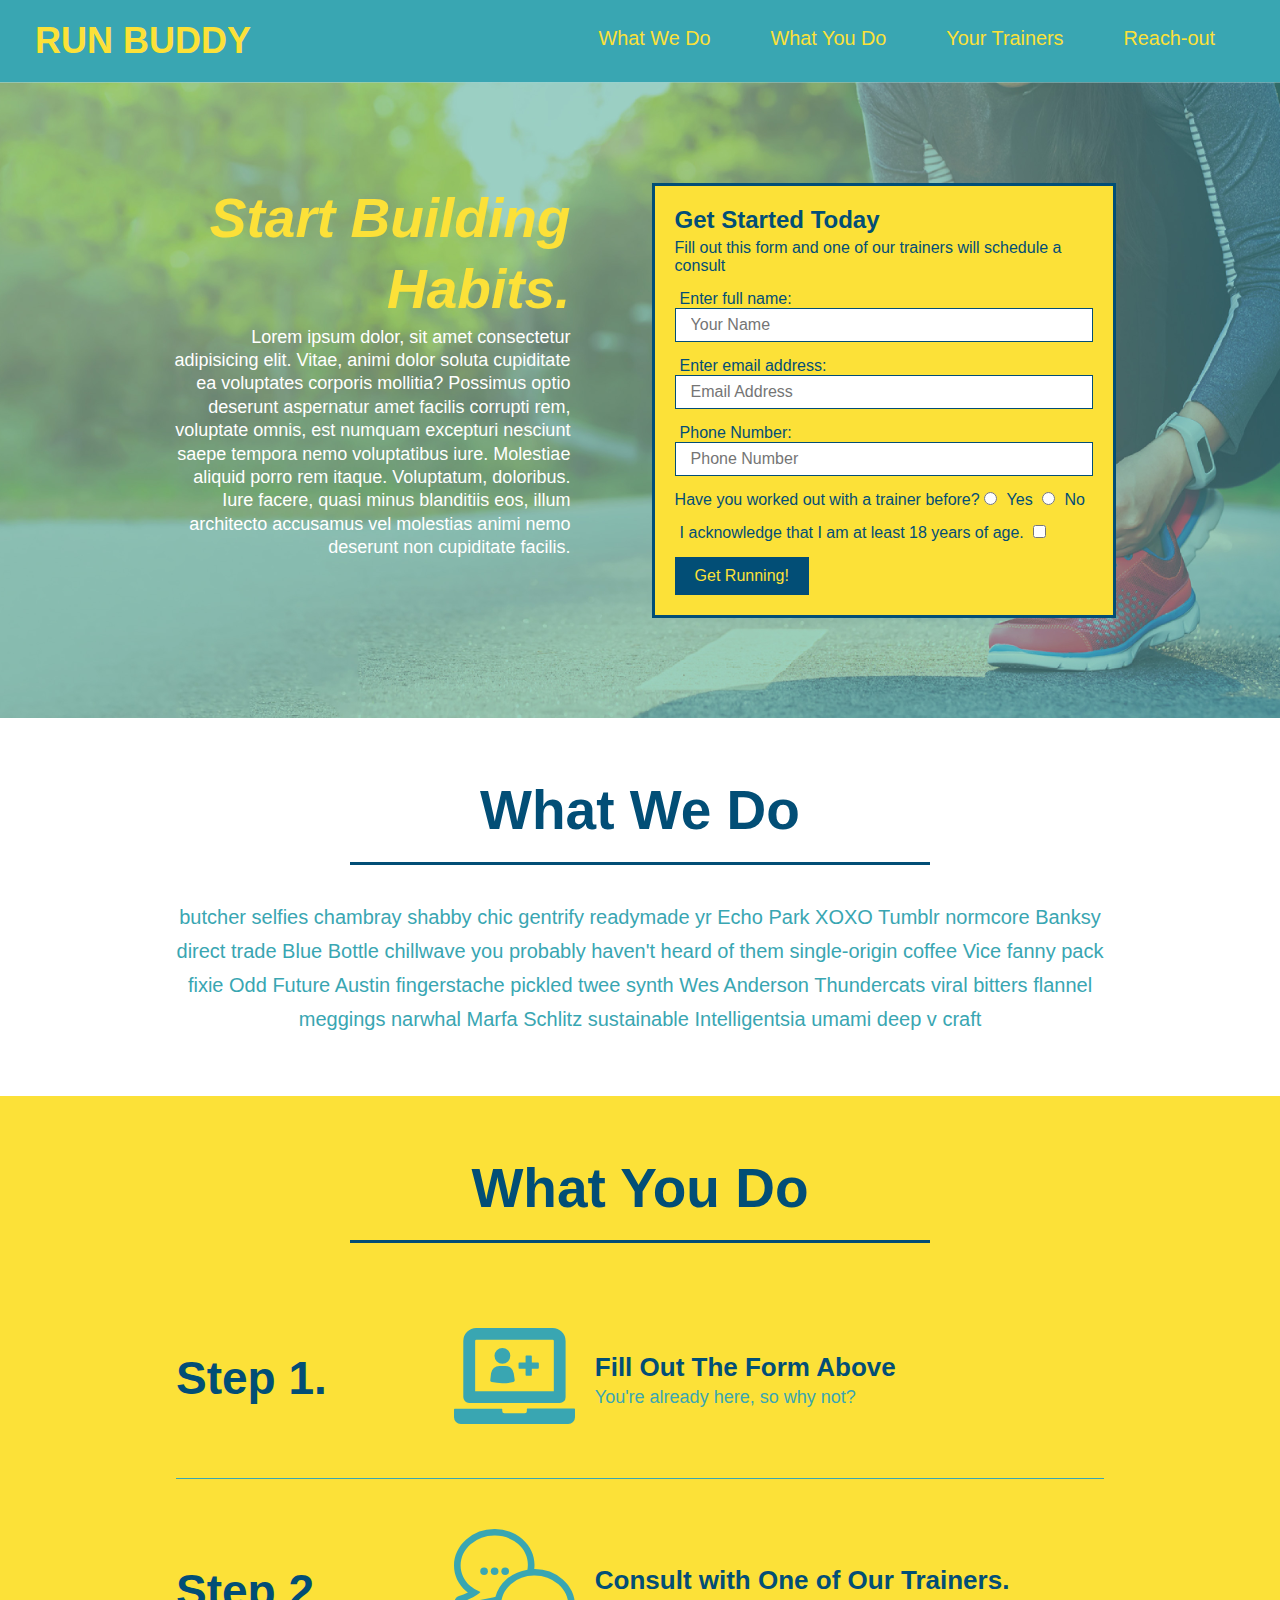
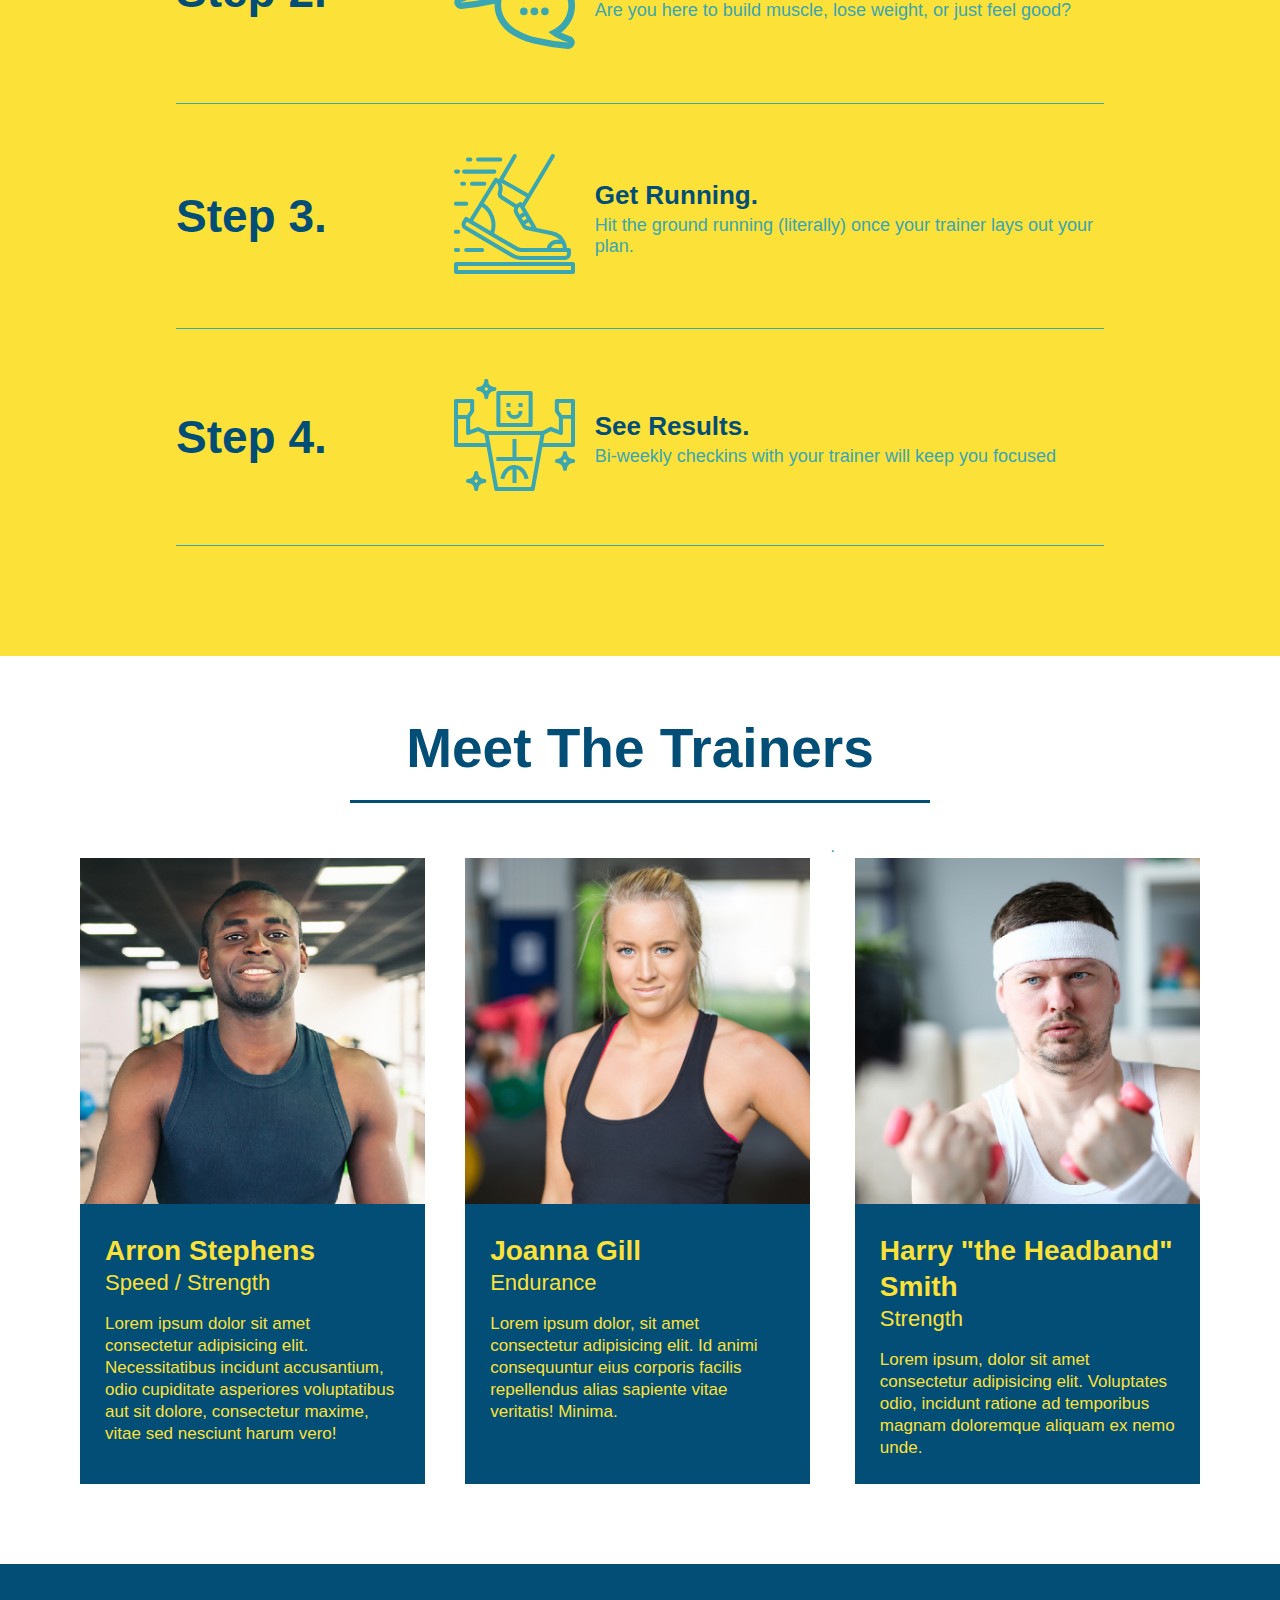
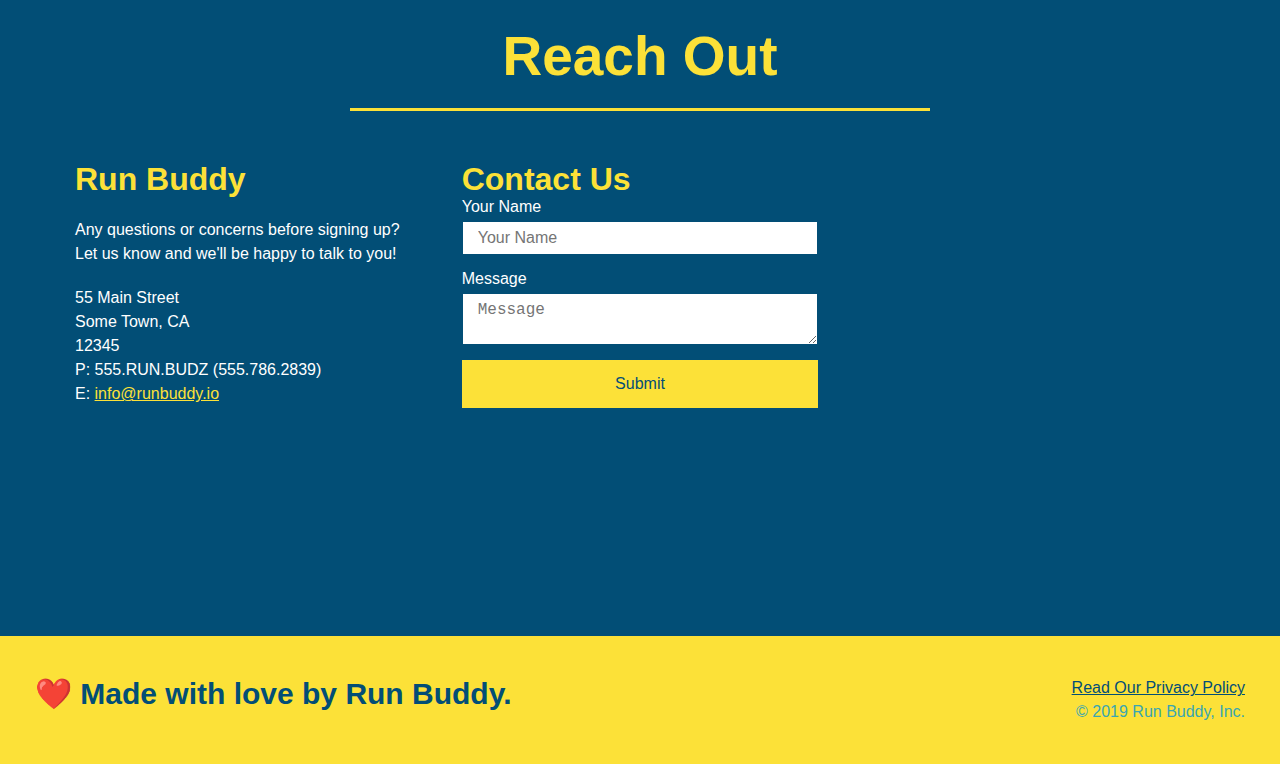
==== commit 04585eea: "Finished styling for reach out to us section and added a message box" ====
--- a/index.html
+++ b/index.html
@@ -184,37 +184,40 @@
         <h2 class="section-title secondary-border">Reach Out</h2>
     </div>
         <div class="contact-info">
-            <iframe src="https://www.google.com/maps/embed?pb=!1m18!1m12!1m3!1d2957.4644875101503!2d-97.77890097995767!3d29.9616878326843!2m3!1f0!2f0!3f0!3m2!1i1024!2i768!4f13.1!3m3!1m2!1s0x8644aace52c7f05d%3A0x8c046ac3728ed4ec!2s106%20Cll%20De%20Tobias%2C%20Kyle%2C%20TX%2078640!5e0!3m2!1sen!2sus!4v1636066611062!5m2!1sen!2sus" width="400" height="400" style="border:0;" allowfullscreen="" loading="lazy"></iframe>
+            <div>
+                <h3>Run Buddy</h3>
+                <p>
+                    Any questions or concerns before signing up?
+                    <br />
+                    Let us know and we'll be happy to talk to you!
+                </p>
+                <address>
+                    55 Main Street
+                    <br />
+                    Some Town, CA
+                    <br />
+                    12345
+                    <br>
+                    P: 555.RUN.BUDZ (555.786.2839)
+                    <br />
+                    E: <a href="mailto:info@runbuddy.io">info@runbuddy.io</a>
+                </address>
+            </div>
             <div class="contact-form">
                 <h3>Contact Us</h3>
                 <form>
                     <label for="contact-name">Your Name</label>
                     <input type="text" id="contact-name" placeholder="Your Name">
+
                     <label for="contact-message">Message</label>
                     <textarea id="contact-message" placeholder="Message"></textarea>
+
                     <button type="submit">Submit</button>
                 </form>
             </div>
-        <div>
-            <h3>Run Buddy</h3>
-            <p>
-                Any questions or concerns before signing up?
-            <br />
-            Let us know and we'll be happy to talk to you!
-            </p>
-            <address>
-                55 Main Street 
-                <br />
-                Some Town, CA 
-                <br />
-                12345
-                <br>
-                P: 555.RUN.BUDZ (555.786.2839)
-                <br/>
-                E: <a href="mailto:info@runbuddy.io">info@runbuddy.io</a>
-            </address>
-        </div>
-    </div>
+            
+            <iframe src="https://www.google.com/maps/embed?pb=!1m18!1m12!1m3!1d2957.4644875101503!2d-97.77890097995767!3d29.9616878326843!2m3!1f0!2f0!3f0!3m2!1i1024!2i768!4f13.1!3m3!1m2!1s0x8644aace52c7f05d%3A0x8c046ac3728ed4ec!2s106%20Cll%20De%20Tobias%2C%20Kyle%2C%20TX%2078640!5e0!3m2!1sen!2sus!4v1636066611062!5m2!1sen!2sus" width="400" height="400" style="border:0;" allowfullscreen="" loading="lazy"></iframe>
+        </div>
     </section>
     <!-- footer -->
     <footer>
--- a/assets/css/style.css
+++ b/assets/css/style.css
@@ -7,6 +7,8 @@
   color: #39a6b2;
   font-family: Helvetica, Arial, sans-seriff;
 }
+
+/* Header Styles begin */
 header {
   padding: 20px 35px;
   background-color: #39a6b2;
@@ -27,9 +29,6 @@
 header nav {
   margin: 7px 0;
 }
-/* header nav ul li {
-  display: inline;
-} */
 header nav ul {
   display: flex;
   flex-wrap: wrap;
@@ -42,6 +41,8 @@
   font-weight: lighter;
   font-size: 1.55vw;
 }
+/* Header Styles End */
+
 /* Footer begin */
 footer {
   background: #fce138;
@@ -64,9 +65,11 @@
   color: #024e76;
 }
 /* footer end */
+
 section {
   padding: 60px;
 }
+
 /* Hero Style Start */
 .hero {
   background-image: url("../Images/hero-bg.jpeg");
@@ -124,6 +127,24 @@
   font-size: 16px;
 }
 /* Hero style end */
+
+/* Section title styles start */
+.section-title {
+  font-size: 55px;
+  color: #024e76;
+  border-bottom: 3px solid;
+  padding-bottom: 20px;
+  text-align: center;
+  margin: 0 auto 35px auto;
+  width: 50%;
+}
+.primary-border {
+  border-color: #fce138;
+}
+.secondary-border {
+  border-color: #39a6b2;
+}
+/* Section title styles end */
 
 /* What we do styles begin */
 .intro p {
@@ -183,19 +204,6 @@
 /* What you do styles end */
 
 
-.section-title {
-  font-size: 55px;
-  color: #024e76;
-  border-bottom: 3px solid;
-}
-.primary-border {
-  border-color: #fce138;
-}
-.secondary-border {
-  border-color: #39a6b2;
-}
-
-
 /* Trainer Styles Start */
 .trainers { 
   width: 100%;
@@ -236,12 +244,6 @@
 .trainer-bio p {
   font-size: 17px;
 }
-/* section {
-  padding: 60px;
-} */
-/* .lorem {
-  color: #fce138;
-} */
 .section-title {
   font-size: 55px;
   border-bottom: 3px solid;
@@ -251,6 +253,7 @@
   margin: 0 auto 35px auto;
   width: 50%;
 }
+
 /* REACH OUT STYLES START */
 .contact { 
   background: #024e76;
@@ -259,16 +262,24 @@
   color: #fce138;
 }
 .contact-info iframe {
-  width: 400px;
   height: 400px;
 }
 .contact-info div {
-  width: 410px;
+  /* width: 410px;
   display: inline-block;
   vertical-align: top;
   text-align: left;
-  margin: 30px 0 0 60px;
+  margin: 30px 0 0 60px; */
   color: white;
+}
+.contact-info {
+  display: flex;
+  justify-content: space-between;
+  flex-wrap: wrap;
+}
+.contact-info > * {
+  flex: 1;
+  margin: 15px;
 }
 .contact-info h3 {
   color: #fce138;
@@ -277,7 +288,7 @@
 .contact-info p, .contact-info address {
   margin: 20px 0;
   line-height: 1.5;
-  font-size: 20px;
+  font-size: 16px;
   font-style: normal;
 }
 .contact-info a {
@@ -286,4 +297,23 @@
 .flex-row {
   display: flex;
 }
+.contact-form input, .contact-form textarea {
+  border: 1px solid #024e76;
+  display: block;
+  padding: 7px 15px;
+  font-size: 16px;
+  color: #024e76;
+  width: 100%;
+  margin-bottom: 15px;
+  margin-top: 5px;
+}
+.contact-form button {
+  width: 100%;
+  border: none;
+  background: #fce138;
+  color: #024e76;
+  text-align: center;
+  padding: 15px 0;
+  font-size: 16px;
+}
 /* REACH OUT STYLES END */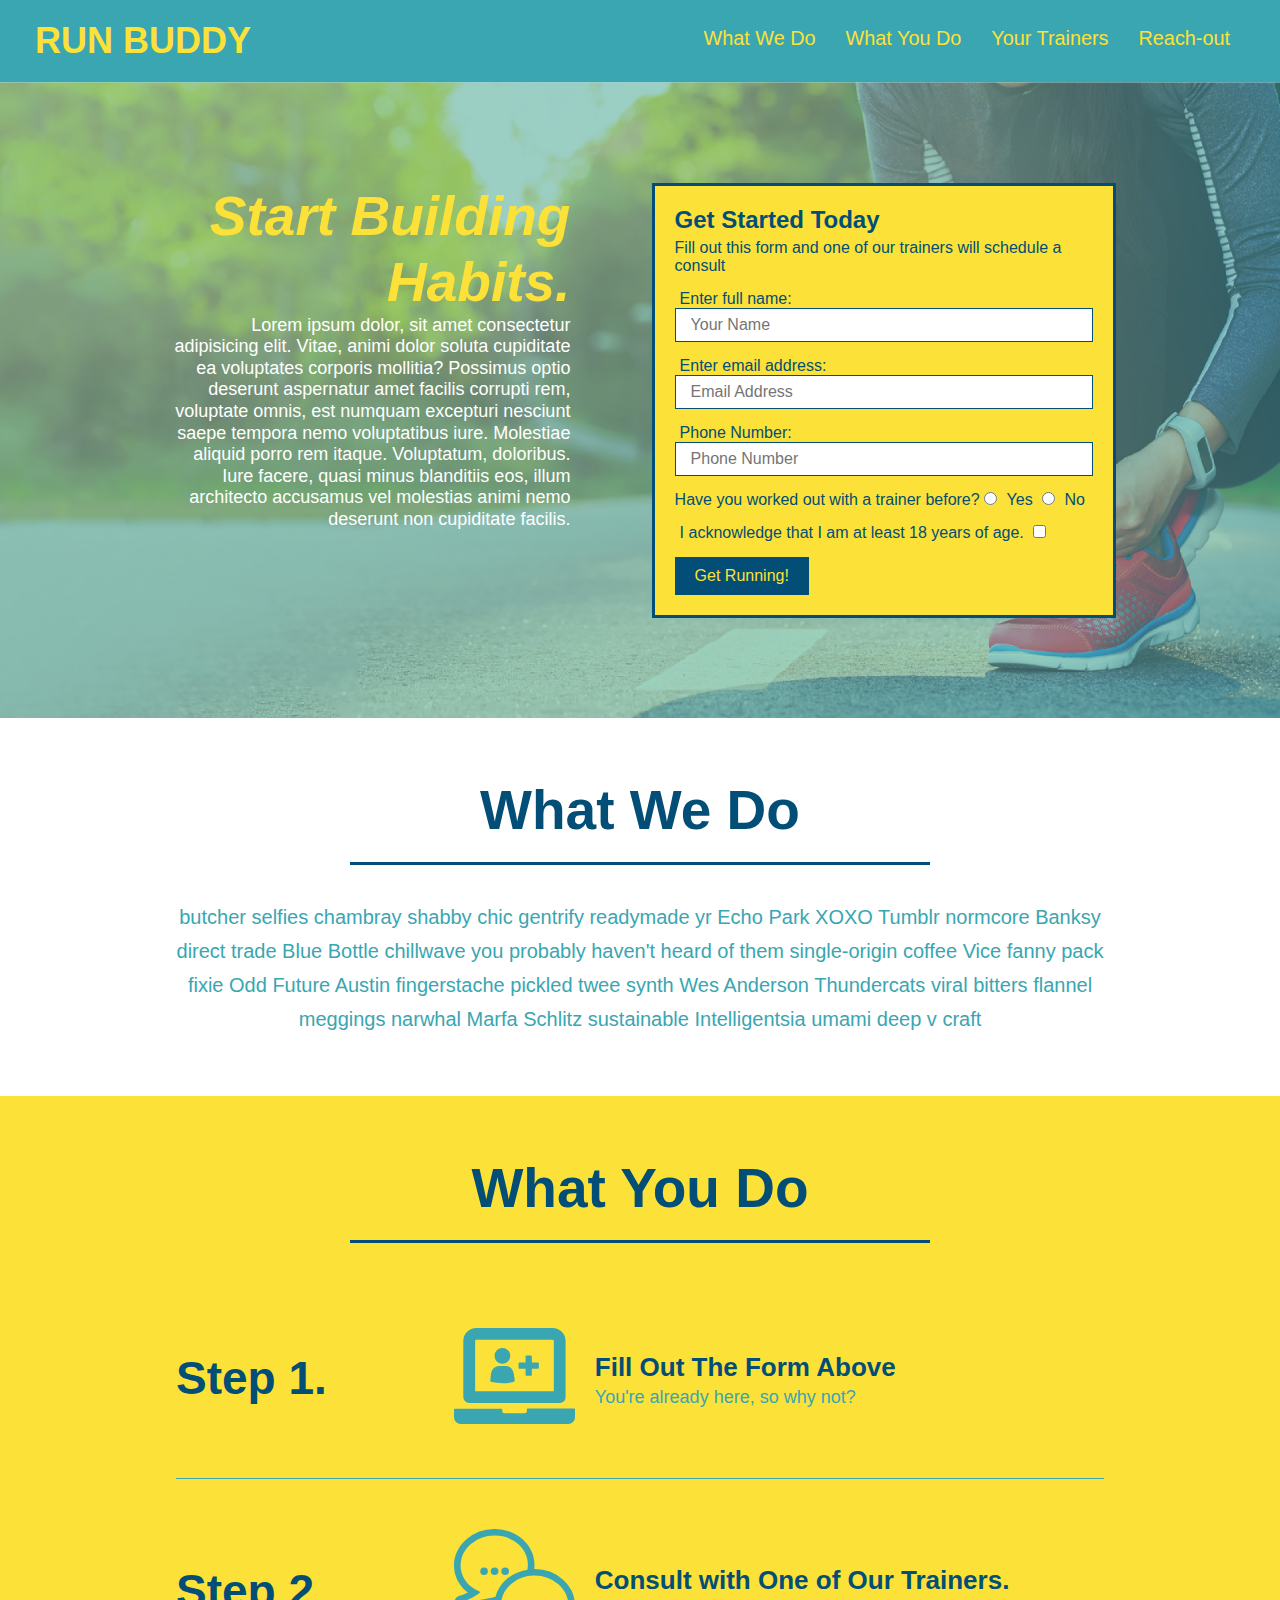
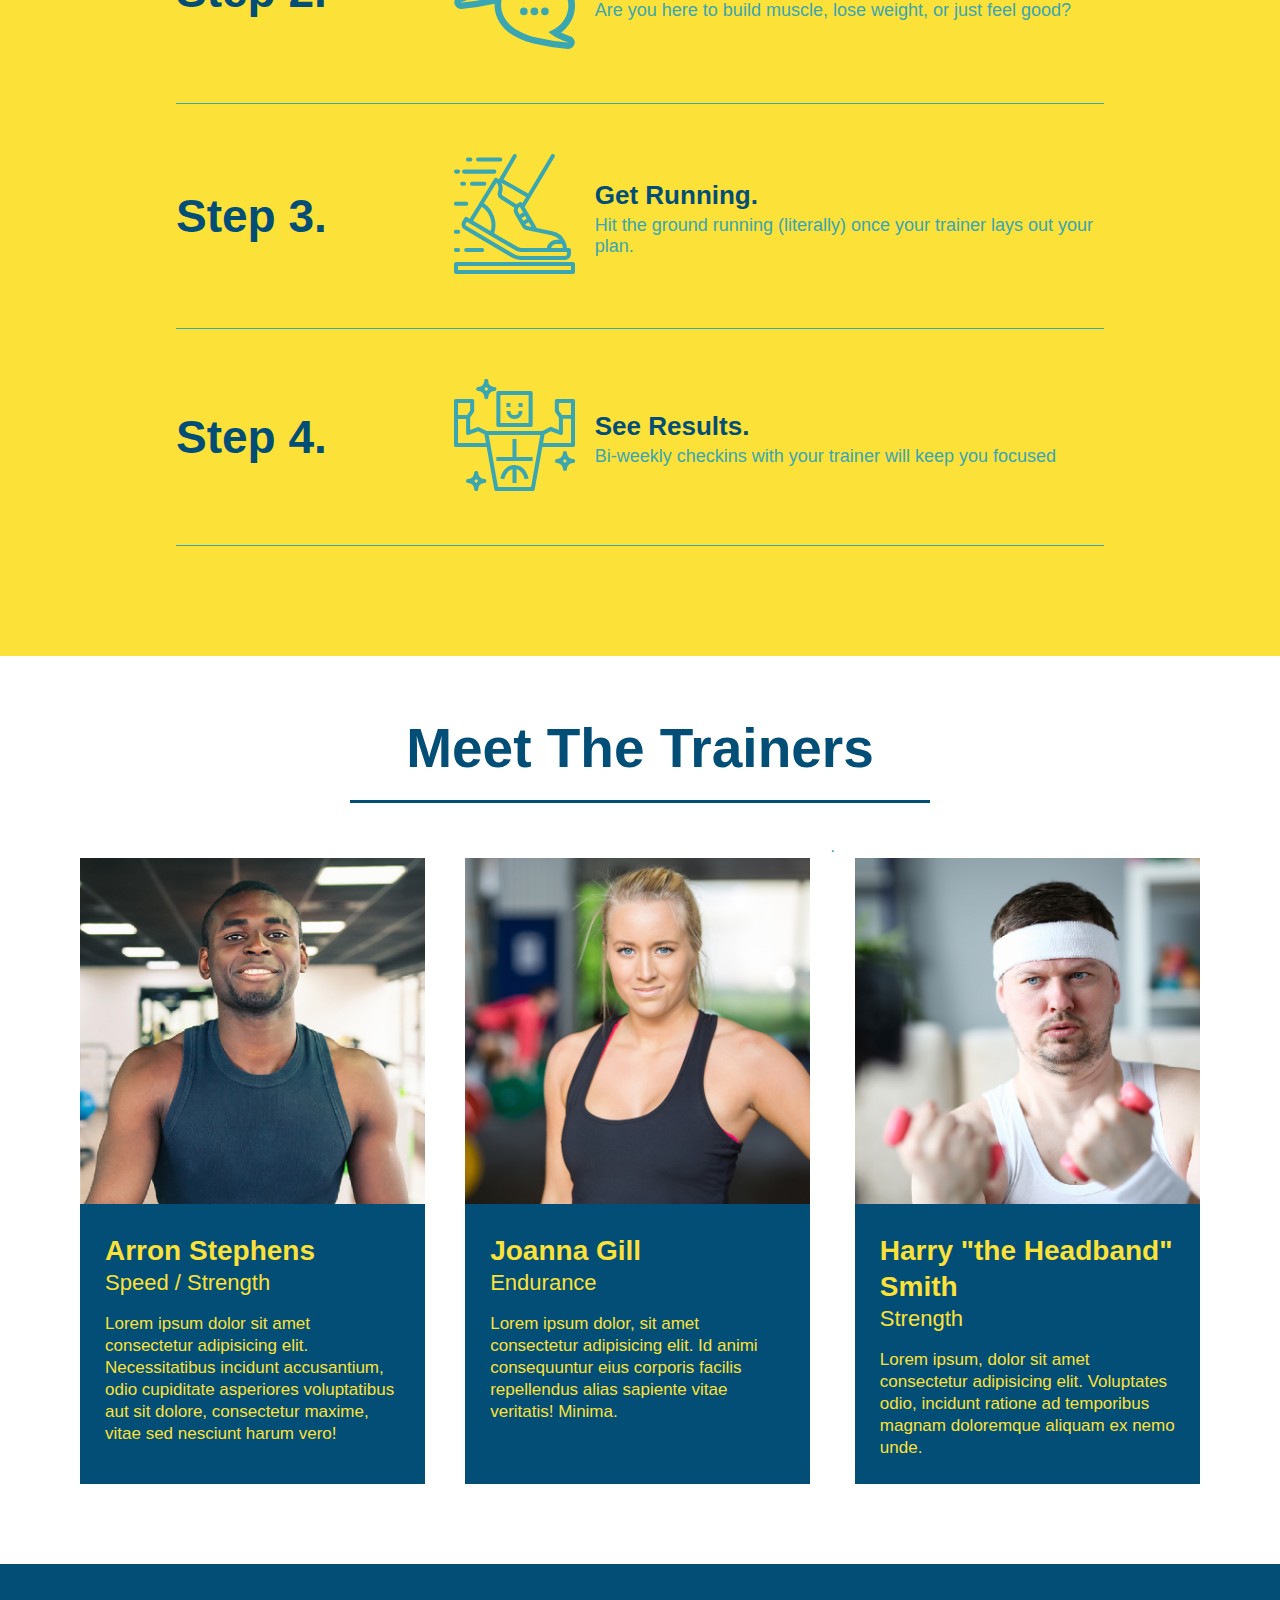
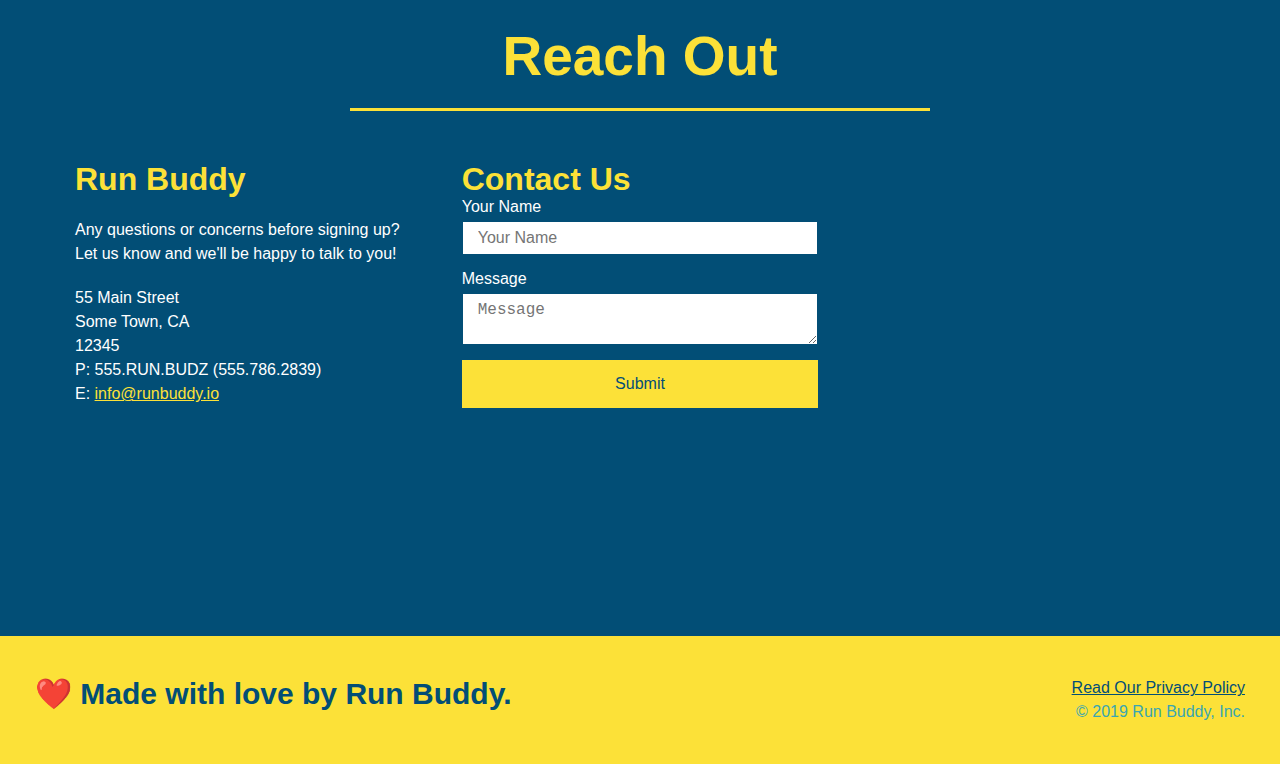
==== commit e20b203d: "Added media queries to style sheet" ====
--- a/index.html
+++ b/index.html
@@ -6,6 +6,7 @@
     <meta name="viewport" content="width=device-width, initial-scale=1.0">
     <title>Run Buddy</title>
     <link rel="stylesheet" href="./assets/css/style.css">
+    <meta name="viewport" content="width=device-width, initial-scale=1.0">
 </head>
 <body>
     <header>
--- a/assets/css/style.css
+++ b/assets/css/style.css
@@ -37,7 +37,7 @@
   list-style: none;
 }
 header nav ul li a {
-  margin: 0 30px;
+  padding: 10px 15px;
   font-weight: lighter;
   font-size: 1.55vw;
 }
@@ -78,6 +78,7 @@
   display: flex;
   justify-content: center;
   flex-wrap: wrap;
+  align-items: flex-start;
 }
 .hero-cta {
   width: 35%;
@@ -85,7 +86,7 @@
   margin: 3.5%;
   color: #fff;
   font-size: 18px;
-  line-height: 1.3;
+  line-height: 1.2;
 }
 .hero-cta h2 {
   font-style: italic;
@@ -130,7 +131,7 @@
 
 /* Section title styles start */
 .section-title {
-  font-size: 55px;
+  font-size: 48px;
   color: #024e76;
   border-bottom: 3px solid;
   padding-bottom: 20px;
@@ -316,4 +317,22 @@
   padding: 15px 0;
   font-size: 16px;
 }
-/* REACH OUT STYLES END */+/* REACH OUT STYLES END */
+
+/* MEDIA QUERY FOR SMALLER DESKTOP SCREENS AND SMALLER */
+@media screen and (max-width: 980px) {
+  header h1 {
+
+  }
+}
+/* MEDIA QUERY FOR TABLETS AND SMALLER */
+@media screen and (max-width: 768px) {
+  
+  }
+}
+/* MEDIA QUERY FOR MOBILE PHONES AND SMALLER */
+@media screen and (max-width: 575px) {
+  header h1 {
+  
+  }
+}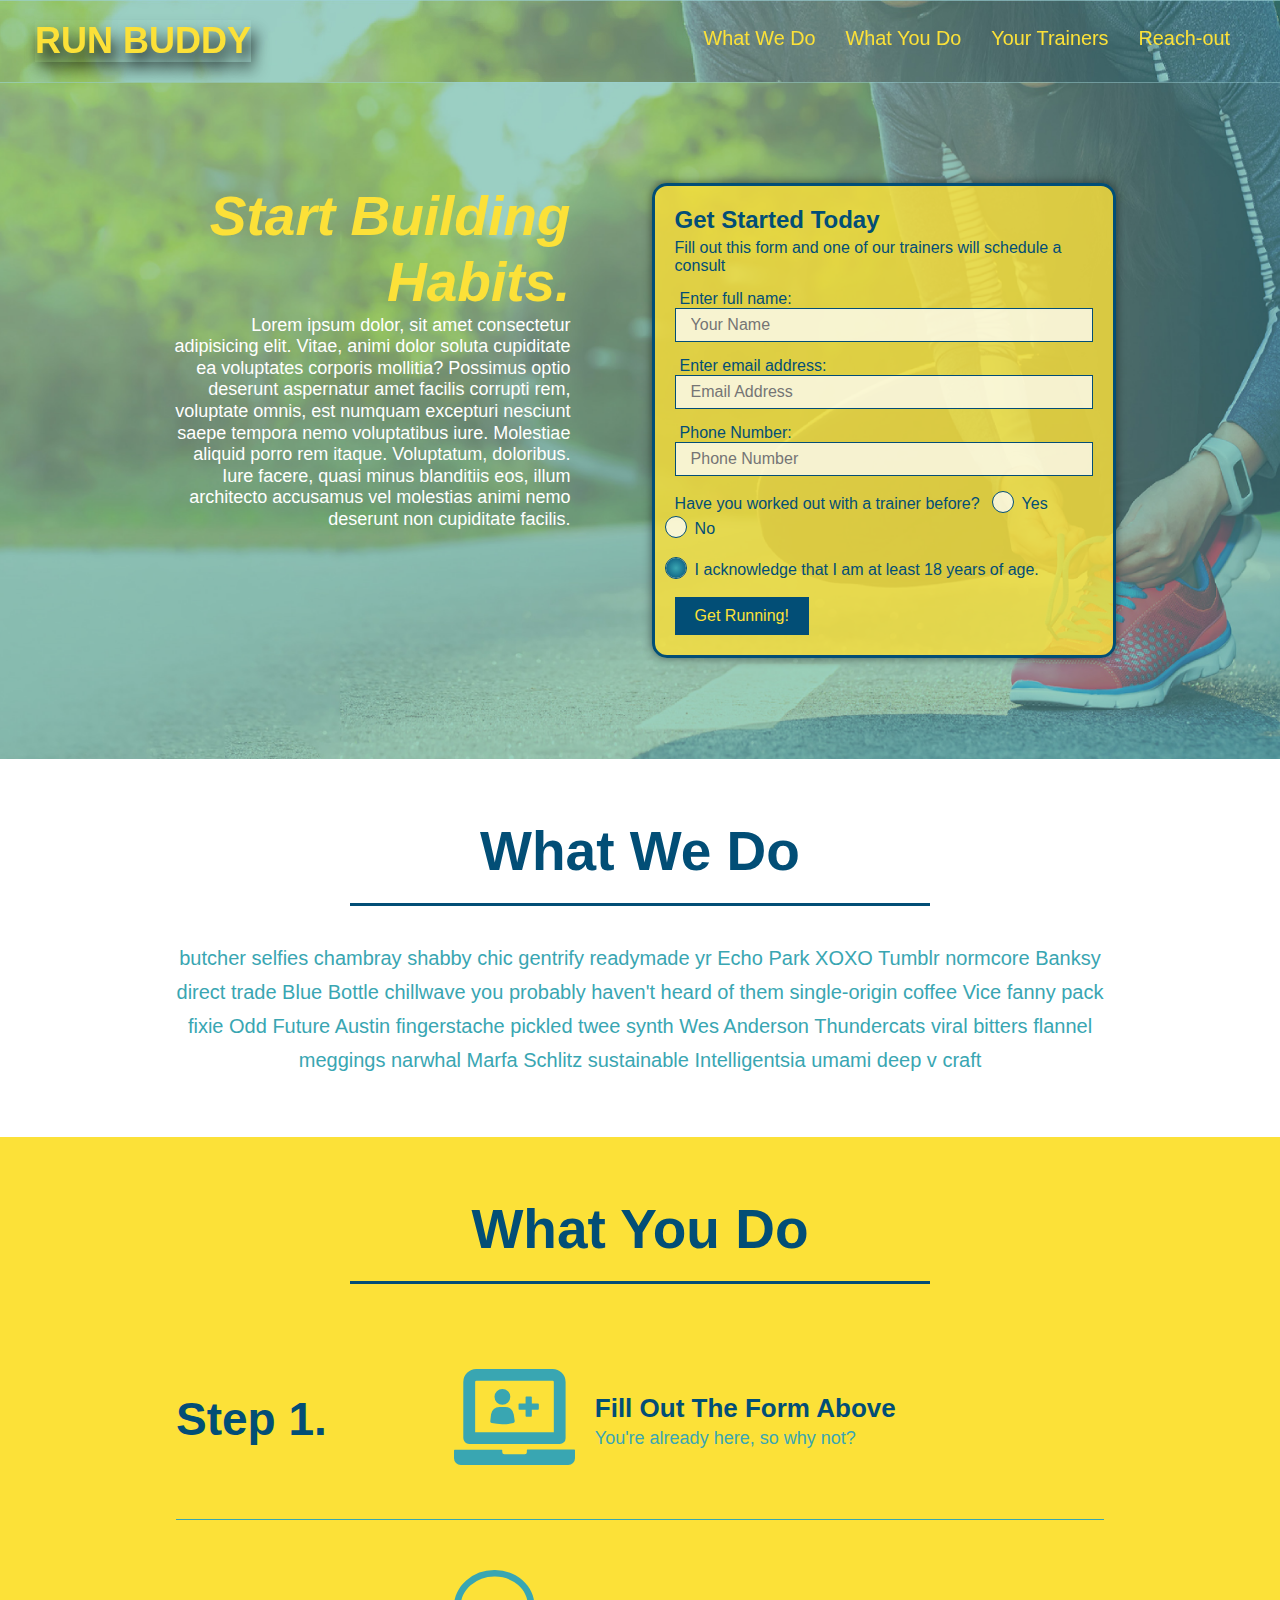
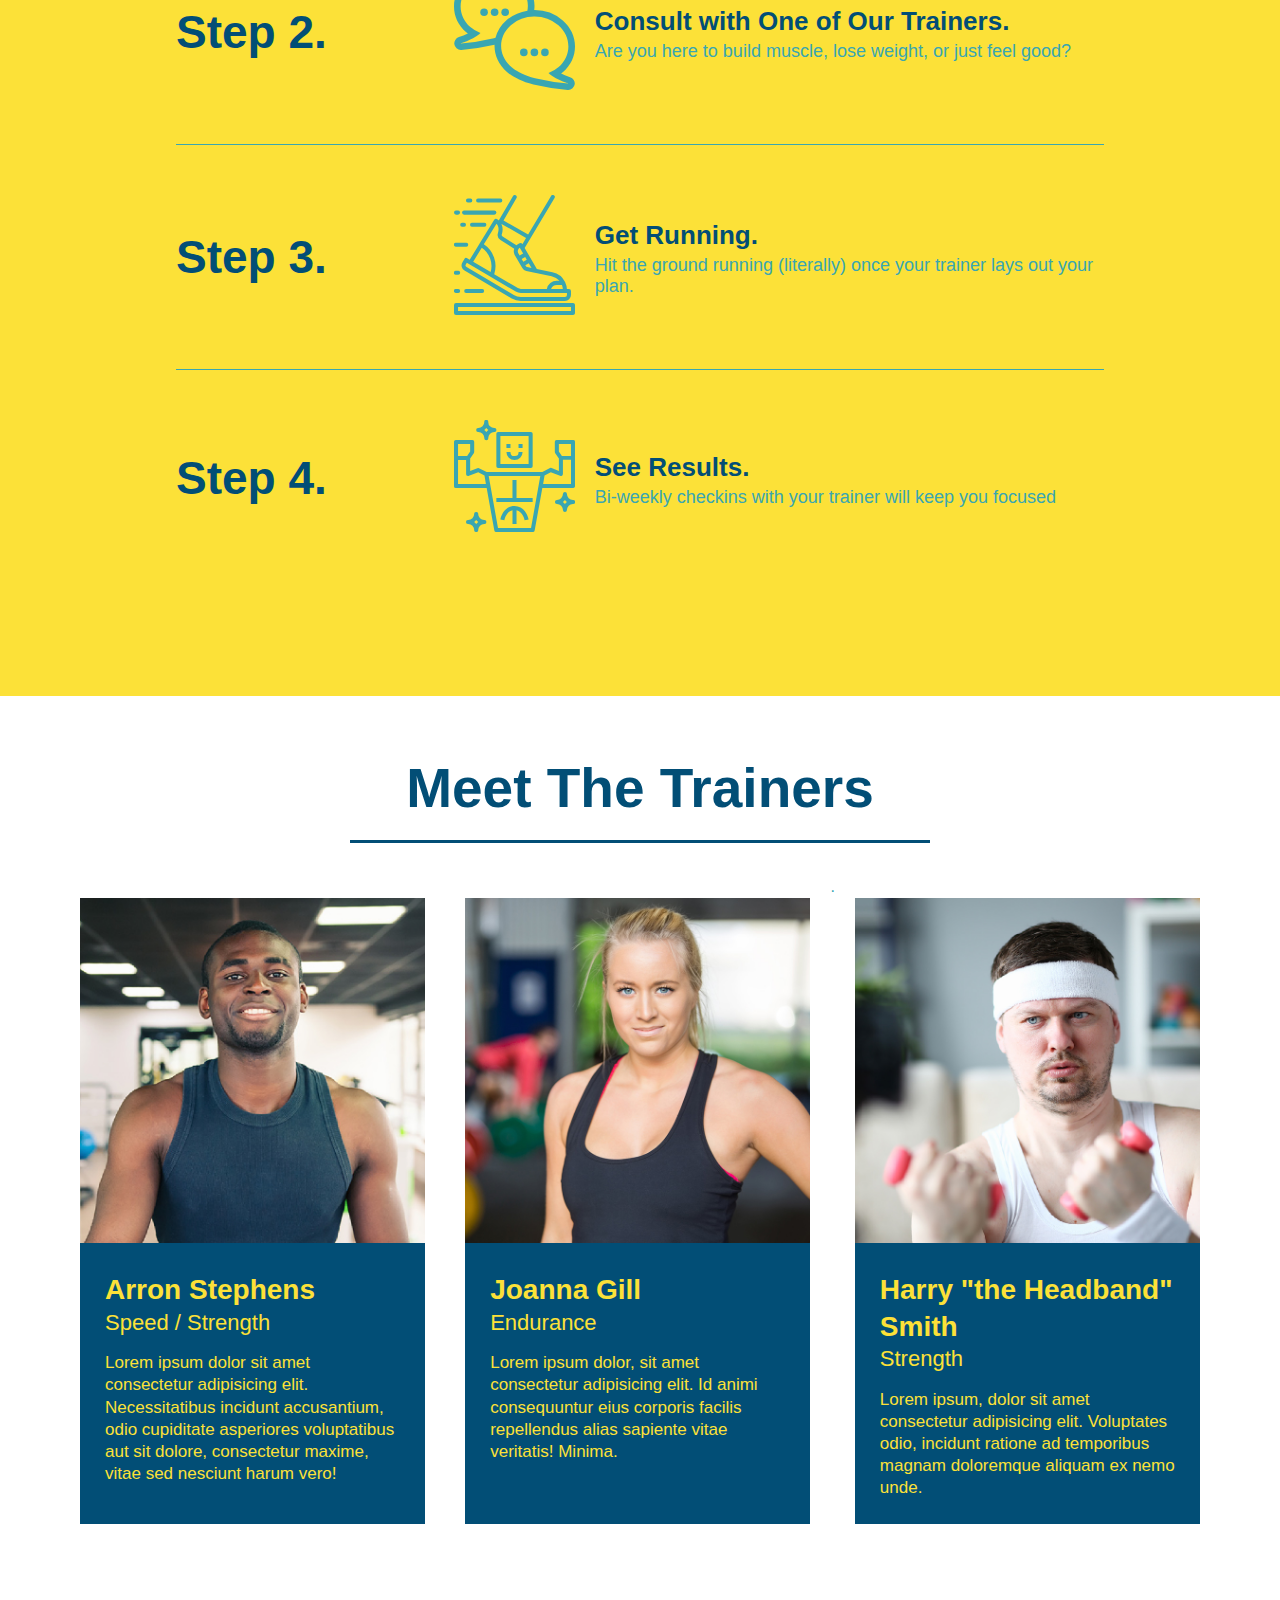
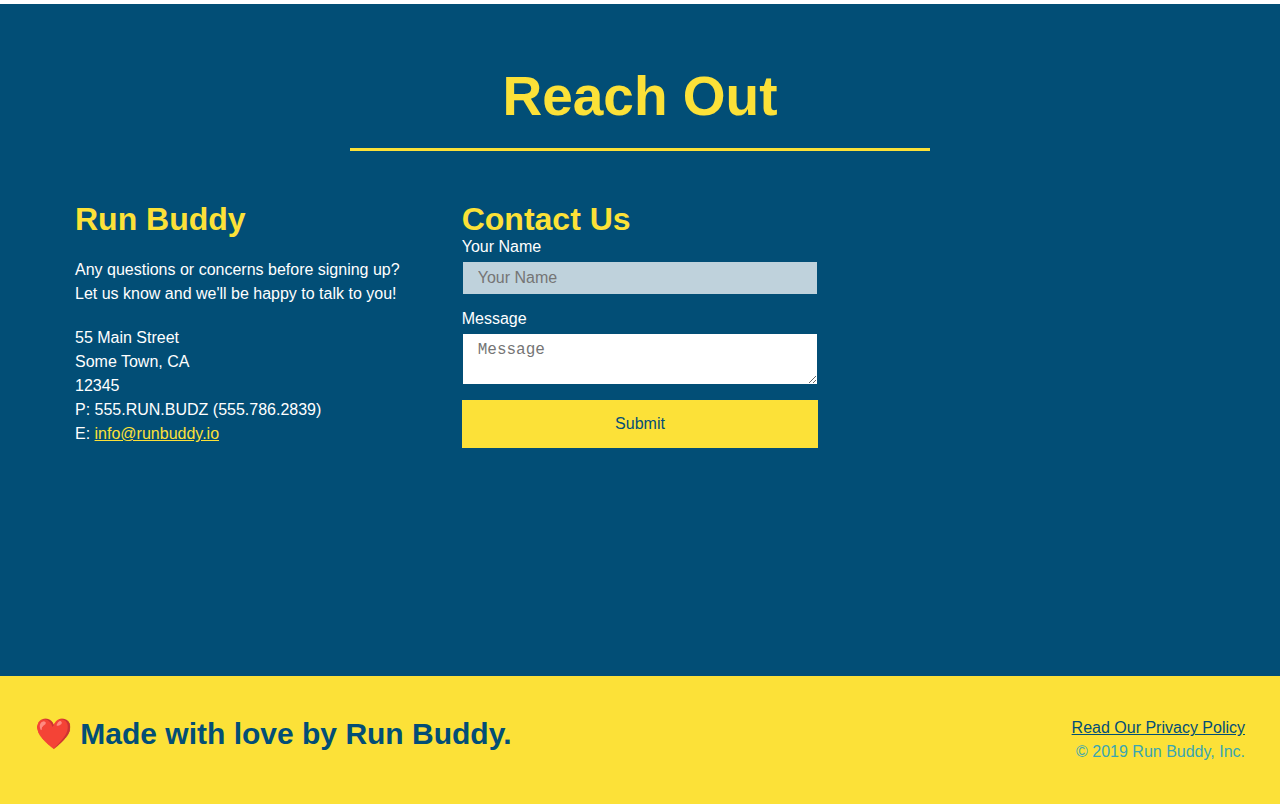
==== commit de3ed553: "added css styling" ====
--- a/index.html
+++ b/index.html
@@ -54,16 +54,22 @@
                 <input type="tel" placeholder="Phone Number" name="phone" id="phone" class="form-input" />
                 <p>
                     Have you worked out with a trainer before?
+                <span class="radio-wrapper">
                     <input type="radio" name="trainer-confirm" id="trainer-yes" />
                     <label for="trainer-yes">Yes</label>
+                    </span>
+                    <span class="radio-wrapper">
                     <input type="radio" name="trainer-confirm" id="trainer-no" />
                     <label for="trainer-no">No</label>
-                </p>
-                <p>
+                    </span>
+                </p>
+                <p>
+                    <span class="radio-wrapper">
                     <label for="checkbox">
                         I acknowledge that I am at least 18 years of age.
                     </label>
                     <input type="checkbox" name="age-confirm" id="checkbox">
+                    </span>
                 </p>
                 <button type="submit">
                     Get Running!
--- a/assets/css/style.css
+++ b/assets/css/style.css
@@ -15,6 +15,15 @@
   display: flex;
   justify-content: space-between;
   flex-wrap: wrap;
+  position: -webkit-sticky;
+  position: sticky;
+  top: 0;
+  background-image: url(../Images/hero-bg.jpeg);
+  background-size: cover;
+  background-position: center;
+  background-attachment: fixed;
+  background-position: 80%;
+  z-index: 9999;
 }
 header h1 {
   font-weight: bold;
@@ -94,12 +103,14 @@
   color: #fce138;
 }
 .hero-form {
-  background-color: #fce138;
+  background-color: rgba(252,225,56,0.80);
   color: #024e76;
   padding: 20px;
   border: 3px solid #024e76;
   width: 40%;
   margin: 3.5%;
+  box-shadow: 0 0 10px rgba(0,0,0,0.5);
+  border-radius: 15px;
 }
 .hero-form h3 {
   font-size: 24px;
@@ -116,6 +127,7 @@
   color: #024e76;
   width: 100%;
   margin-bottom: 15px;
+  background-color: rgba(255,255,255,0.75);
 }
 .hero-form label {
   margin: 0 5px;
@@ -166,7 +178,6 @@
   margin: 50px auto;
   padding-bottom: 50px;
   width: 80%;
-  border-bottom: 1px solid #39a6b2;
   display: flex;
   flex-wrap: wrap;
   align-items: center;
@@ -307,6 +318,7 @@
   width: 100%;
   margin-bottom: 15px;
   margin-top: 5px;
+  background-color: rgba(255,255,255, 0.75);
 }
 .contact-form button {
   width: 100%;
@@ -321,18 +333,214 @@
 
 /* MEDIA QUERY FOR SMALLER DESKTOP SCREENS AND SMALLER */
 @media screen and (max-width: 980px) {
+  header {
+  padding-bottom: 0;
+  justify-content: center;
+  position: relative;
+  }
+
   header h1 {
-
+    width: 100%;
+    text-align: center;
+  }
+
+  header nav ul {
+    margin-top: 20px;
+    width: 100%;
+    justify-content: center;
+  }
+
+  header nav ul li a {
+    font-size: 20px;
+  }
+
+  footer h2, footer div {
+    text-align: center;
+    width: 100%;
+  }
+
+  .hero-cta, .hero-form {
+    width: 100%;
+  }
+
+  .hero-cta {
+  text-align: center;
+  }
+
+  .section-title {
+    width: 80%;
+  }
+
+  .trainer {
+    flex: 0 70%;
+  }
+
+  .contact-info iframe {
+    flex: 1 100%;
   }
 }
 /* MEDIA QUERY FOR TABLETS AND SMALLER */
 @media screen and (max-width: 768px) {
-  
+  section {
+    padding: 30px 15px;
+  }
+
+  .step h3 {
+    flex: 1 100%;
+    text-align: center;
+  }
+
+  .step-info {
+    flex: 2 100%;
+    text-align: center;
+    justify-content: center;
+  }
+
+  .step-img {
+    flex: 0 32%; 
+    margin-right: 0;
+    margin-top: 15px;
+    margin-bottom: 15px;
+  }
+
+  .step-text {
+    flex: 100%;
   }
 }
 /* MEDIA QUERY FOR MOBILE PHONES AND SMALLER */
 @media screen and (max-width: 575px) {
-  header h1 {
+  .hero-form button {
+    width: 100%;
+  }
+
+  .section-title {
+    width: 95%;
+  }
+
+  .intro p {
+    width: 100%;
+  }
+
+  .trainer {
+    flex: 0 100%;
+  }
+
+  .contact-info {
+    text-align: center;
+  }
+
+  .contact-info > * {
+    flex: 0 100%;
+  }
+
+  .contact-form {
+    order: 3;
+  }
+}
+
+/* Begin Rounded edges */
+/* .some-class {
+  text-shadow: 5px 10px 15px black;
+  box-shadow: 5px 10px 15px rgba(0,0,0,0.25);
+} */
+
+header h1 {
+  text-shadow: 5px 10px 15px black;
+  box-shadow: 5px 10px 15px rgba(0,0,0,0.25);
+  text-shadow: 0 0 10px rgba(0,0,0.0.5);
+}
+/* header nav ul li a {
   
-  }
+}
+.hero-cta h2 {
+  
+}
+.form-input {
+
+}
+.hero-form button {
+
+}
+.contact-form input, .contact-form textarea {
+
+}
+.contact-form button {
+
+} */
+header nav ul li a:hover {
+  background: #fce138;
+  color: #024e76;
+  border-radius: 15px;
+  text-shadow: none;
+}
+.hero-form button:hover {
+  background-color: #39a6b2;
+}
+.contact-form button:hover {
+  color: #fce138;
+  background: #39a6b2;
+}
+.form-input:focus {
+  background-color: rgba(255,255,255, 1);
+  outline: none;
+}
+.contact-form input:focus, .contact-form textarea {
+  background-color: rgba(255,255,255, 1);
+  outline: none;
+}
+.step:nth-child(even) {
+  border-bottom: 1px solid #39a6b2;
+}
+.step:not(:last-child) {
+  border-bottom: 1px solid #39a6b2;
+}
+.checkbox-wrapper input, .radio-wrapper input {
+  opacity: 0;
+}
+.checkbox-wrapper label, .radio-wrapper label {
+  position: relative;
+  left: 10px;
+  margin: 10px;
+  line-height: 1.6;
+}
+.checkbox-wrapper label::before, .radio-wrapper label::before {
+  content: "";
+  height: 20px;
+  width: 20px;
+  background: rgba(255,255,255,0.75);
+  border: 1px solid #024e76;
+  position: absolute;
+  top: -4px;
+  left: -30px;
+}
+.radio-wrapper label::before {
+  border-radius: 50%;
+}
+.radio-wrapper label::after {
+  content: "";
+  width: 20px;
+  height: 20px;
+  border-radius: 50%;
+  background: #024e76;
+  position: absolute;
+  left: -29px;
+  top: -3px;
+  background-image: radial-gradient(circle, #39a6b2, #024e76);
+}
+.checkbox-wrapper label::after {
+  content: "";
+  height: 6px;
+  width: 14px;
+  border-left: 2px solid #024e76;
+  border-bottom: 2px solid #024e76;
+  position: absolute;
+  left: -26px;
+  top: 1px;
+  transform: rotate(-58deg);
+}
+.checkbox-wrapper input + label::after, .radio-wrapper input + label::after {
+  content: none;
+}
+.checkbox-wrapper input:checked + label::after, .radio-wrapper input:checked + label::after {
+  content: "";
 }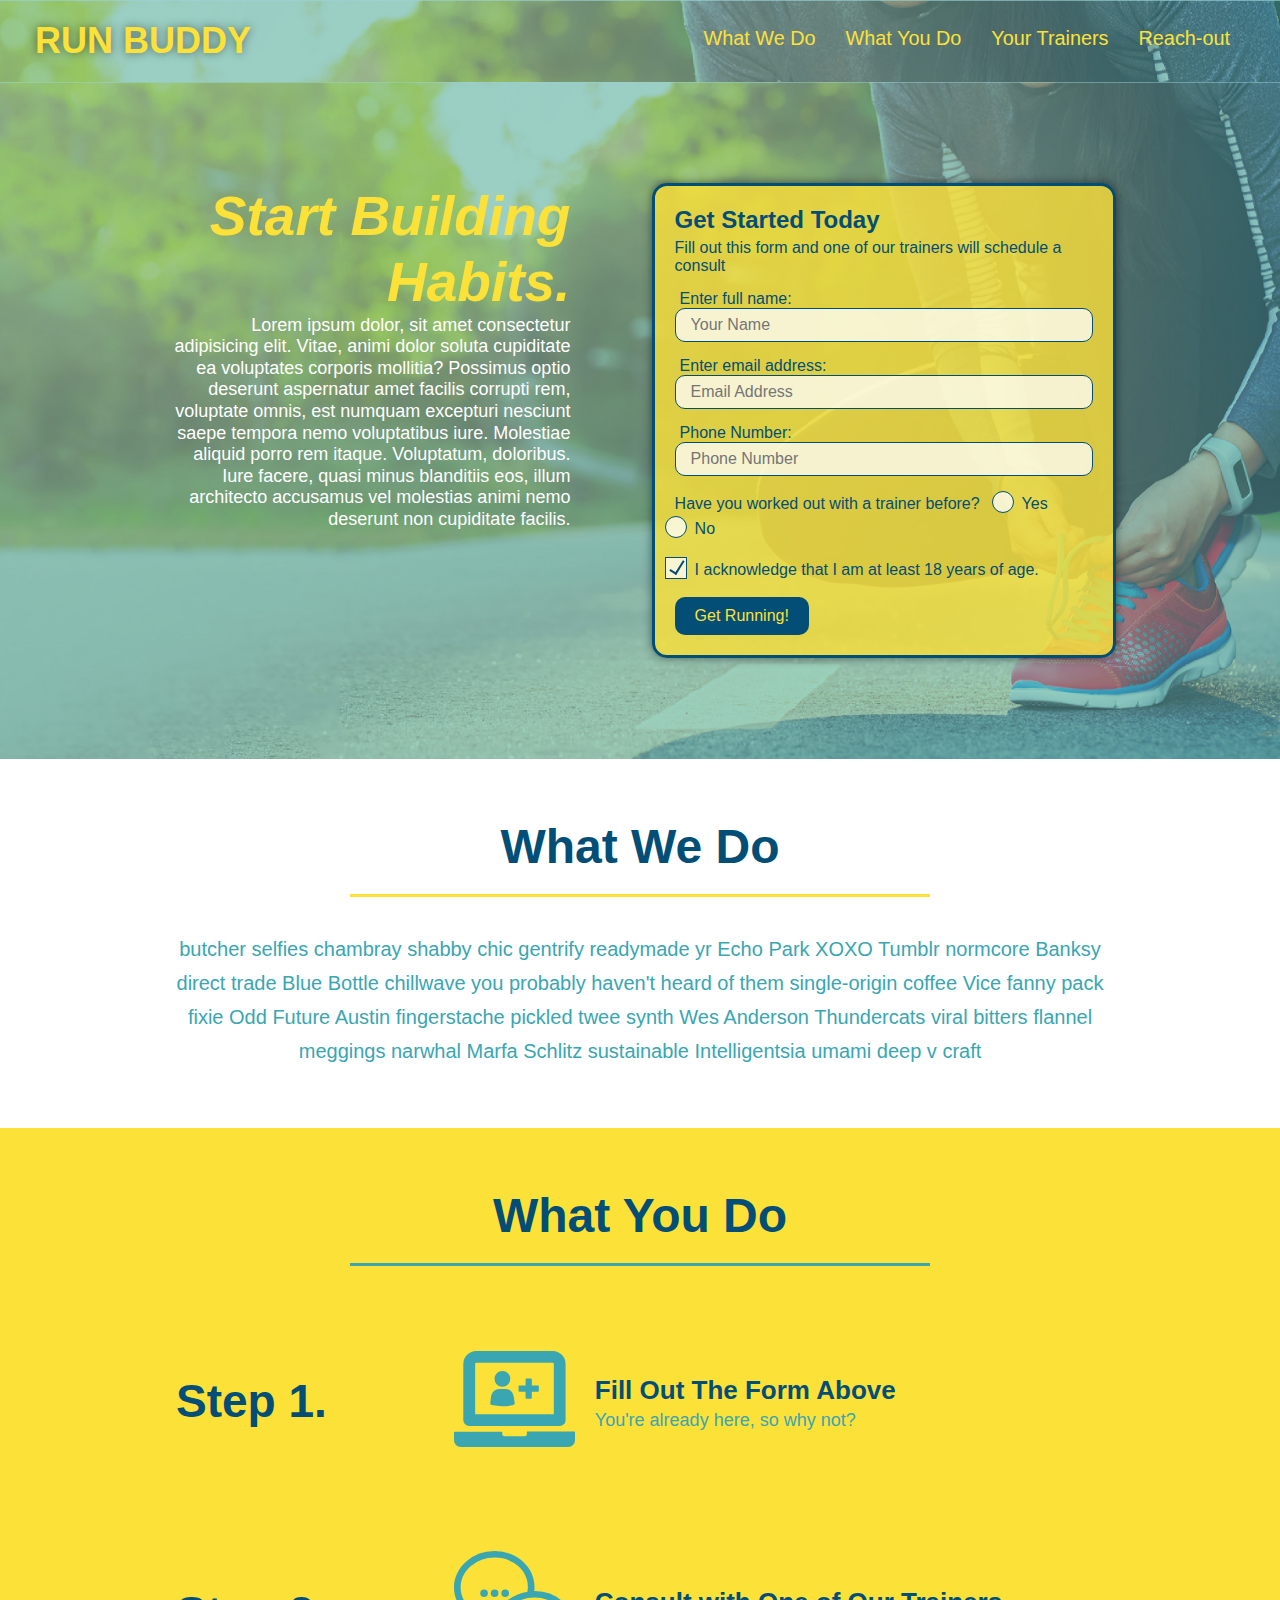
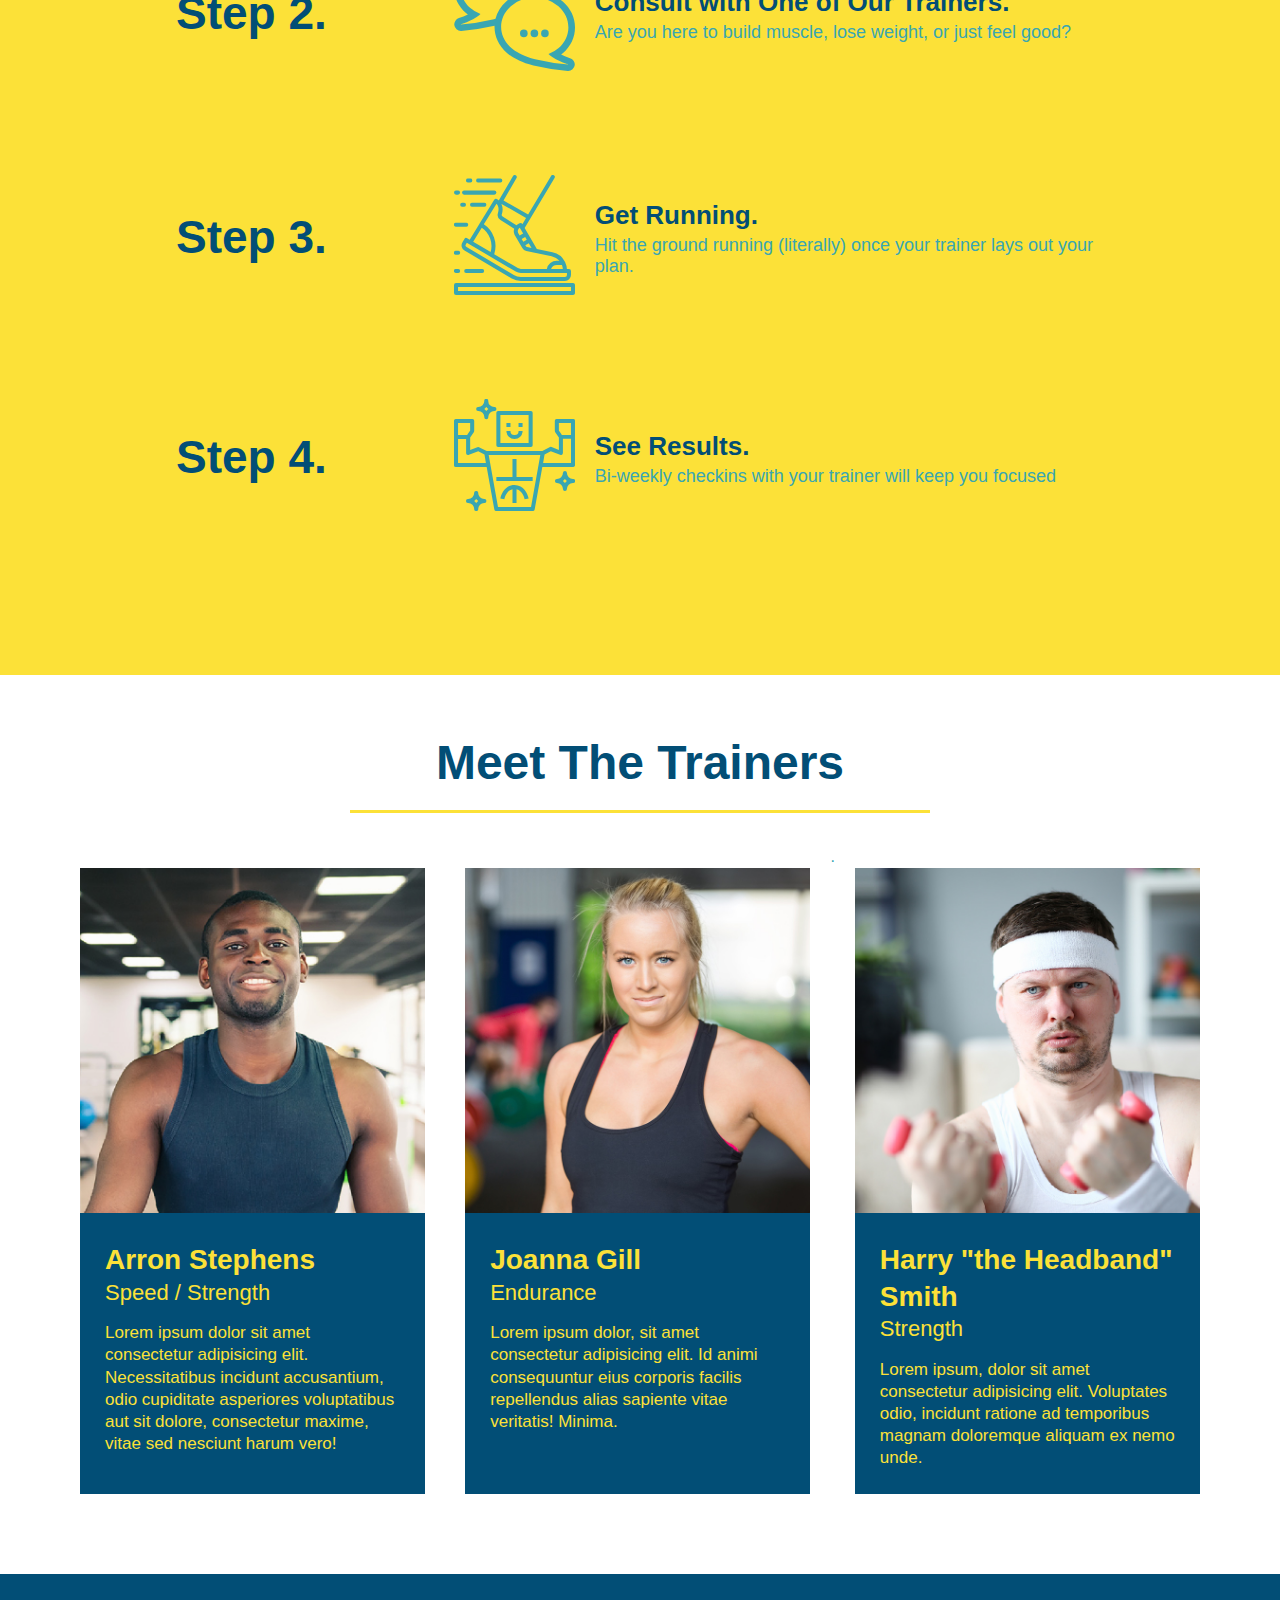
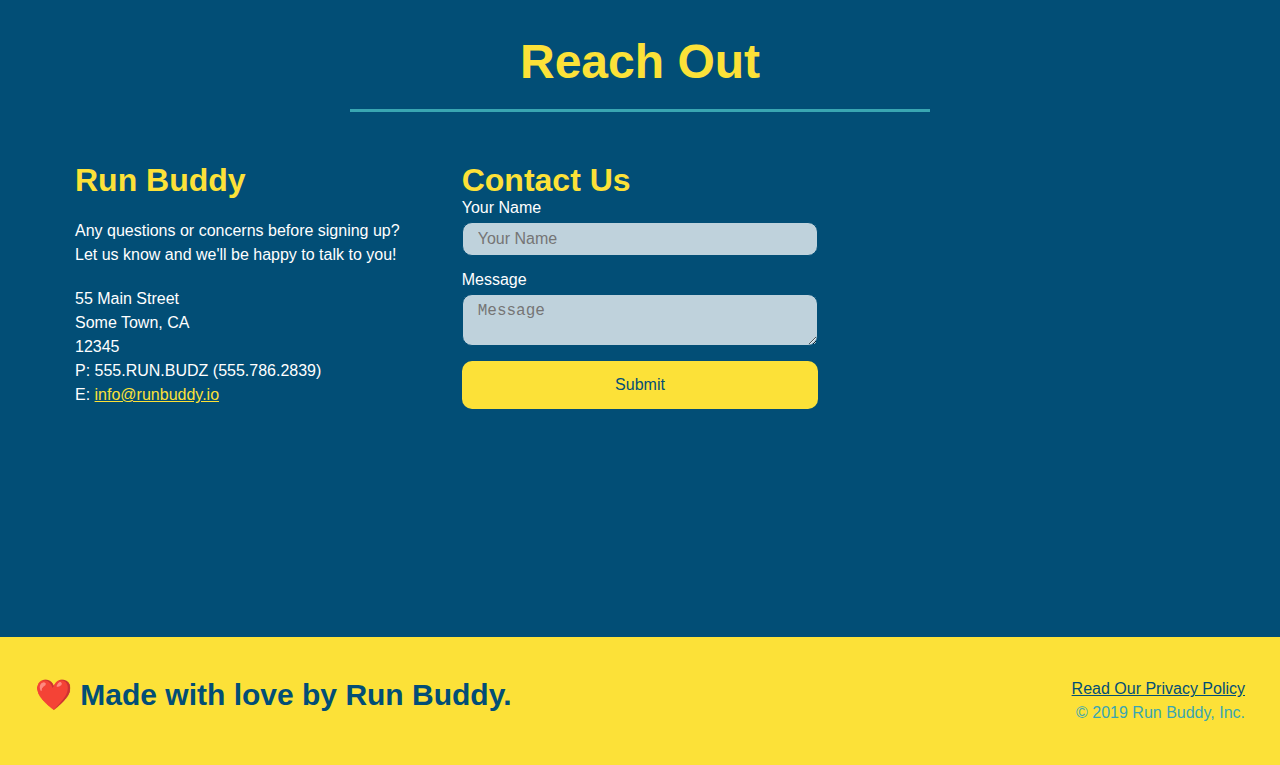
==== commit bf5e4abe: "Edited wrong class in index html" ====
--- a/index.html
+++ b/index.html
@@ -64,7 +64,7 @@
                     </span>
                 </p>
                 <p>
-                    <span class="radio-wrapper">
+                    <span class="checkbox-wrapper">
                     <label for="checkbox">
                         I acknowledge that I am at least 18 years of age.
                     </label>
--- a/assets/css/style.css
+++ b/assets/css/style.css
@@ -1,3 +1,8 @@
+:root {
+  --primary-color: #fce138;
+  --secondary-color: #024e76;
+  --tertiary-color: #39a6b2;
+}
 * {
   margin: 0;
   padding: 0;
@@ -20,7 +25,6 @@
   top: 0;
   background-image: url(../Images/hero-bg.jpeg);
   background-size: cover;
-  background-position: center;
   background-attachment: fixed;
   background-position: 80%;
   z-index: 9999;
@@ -30,6 +34,7 @@
   font-size: 36px;
   color: #fce138;
   margin: 0;
+  text-shadow: 0 0 10px rgba(0,0,0,0.5);
 }
 header a {
   text-decoration: none;
@@ -49,6 +54,12 @@
   padding: 10px 15px;
   font-weight: lighter;
   font-size: 1.55vw;
+}
+header nav ul li a:hover {
+  background: #fce138;
+  color: #024e76;
+  border-radius: 15px;
+  text-shadow: none;
 }
 /* Header Styles End */
 
@@ -112,6 +123,9 @@
   box-shadow: 0 0 10px rgba(0,0,0,0.5);
   border-radius: 15px;
 }
+.hero-form button:hover {
+  background-color: #39a6b2;
+}
 .hero-form h3 {
   font-size: 24px;
   margin: 0;
@@ -127,7 +141,12 @@
   color: #024e76;
   width: 100%;
   margin-bottom: 15px;
+  border-radius: 10px;
   background-color: rgba(255,255,255,0.75);
+}
+.form-input:focus {
+  background-color: rgba(255,255,255, 1);
+  outline: none;
 }
 .hero-form label {
   margin: 0 5px;
@@ -138,361 +157,7 @@
   border: none;
   padding: 10px 20px;
   font-size: 16px;
-}
-/* Hero style end */
-
-/* Section title styles start */
-.section-title {
-  font-size: 48px;
-  color: #024e76;
-  border-bottom: 3px solid;
-  padding-bottom: 20px;
-  text-align: center;
-  margin: 0 auto 35px auto;
-  width: 50%;
-}
-.primary-border {
-  border-color: #fce138;
-}
-.secondary-border {
-  border-color: #39a6b2;
-}
-/* Section title styles end */
-
-/* What we do styles begin */
-.intro p {
-  line-height: 1.7;
-  color: #39a6b2;
-  width: 80%;
-  font-size: 20px;
-  margin: 0 auto;
-  text-align: center;
-}
-/* what we do styles end */
-
-/* what you do styles begin */
-.steps {
-  background: #fce138;
-}
-.step {
-  margin: 50px auto;
-  padding-bottom: 50px;
-  width: 80%;
-  display: flex;
-  flex-wrap: wrap;
-  align-items: center;
-  justify-content: space-between;
-}
-.step h3 {
-  color: #024e76;
-  font-size: 46px;
-  flex: 1 30%;
-}
-.step-info {
-  flex: 2 70%;
-  display: flex;
-  flex-wrap: wrap;
-  align-items: center;
-}
-.step-img {
-  flex: 1 12%;
-  margin-right: 20px;
-}
-.step-img img {
-  max-width: 100%;
-}
-.step-text {
-  flex: 12;
-}
-.step-text p {
-  color: #39a6b2;
-  font-size: 18px;
-}
-.step-text h4 {
-  font-size: 26px;
-  line-height: 1.5;
-  color: #024e76;
-}
-/* What you do styles end */
-
-
-/* Trainer Styles Start */
-.trainers { 
-  width: 100%;
-  margin: 0 auto;
-  display: flex;
-  flex-wrap: wrap;
-  justify-content: space-around;
-}
-.trainer {
-  margin: 20px;
-  background: #024e76;
-  flex: 1;
-  color: #fce138;
-}
-.trainer img {
-  width: 100%;
-}
-.trainer-bio {
-  padding: 25px;
-  /* float: left; */
-  /* width: 65%; */
-  line-height: 1.3;
-}
-/* .text-left {
-  text-align: left;
-}
-.text-right {
-  text-align: right;
-} */
-.trainer-bio h3 {
-  font-size: 28px;
-}
-.trainer-bio h4 {
-  font-weight: lighter;
-  font-size: 22px;
-  margin-bottom: 15px;
-}
-.trainer-bio p {
-  font-size: 17px;
-}
-.section-title {
-  font-size: 55px;
-  border-bottom: 3px solid;
-  color: #024e76;
-  padding-bottom: 20px;
-  text-align: center;
-  margin: 0 auto 35px auto;
-  width: 50%;
-}
-
-/* REACH OUT STYLES START */
-.contact { 
-  background: #024e76;
-}
-.contact h2 {
-  color: #fce138;
-}
-.contact-info iframe {
-  height: 400px;
-}
-.contact-info div {
-  /* width: 410px;
-  display: inline-block;
-  vertical-align: top;
-  text-align: left;
-  margin: 30px 0 0 60px; */
-  color: white;
-}
-.contact-info {
-  display: flex;
-  justify-content: space-between;
-  flex-wrap: wrap;
-}
-.contact-info > * {
-  flex: 1;
-  margin: 15px;
-}
-.contact-info h3 {
-  color: #fce138;
-  font-size: 32px;
-}
-.contact-info p, .contact-info address {
-  margin: 20px 0;
-  line-height: 1.5;
-  font-size: 16px;
-  font-style: normal;
-}
-.contact-info a {
-  color: #fce138;
-}
-.flex-row {
-  display: flex;
-}
-.contact-form input, .contact-form textarea {
-  border: 1px solid #024e76;
-  display: block;
-  padding: 7px 15px;
-  font-size: 16px;
-  color: #024e76;
-  width: 100%;
-  margin-bottom: 15px;
-  margin-top: 5px;
-  background-color: rgba(255,255,255, 0.75);
-}
-.contact-form button {
-  width: 100%;
-  border: none;
-  background: #fce138;
-  color: #024e76;
-  text-align: center;
-  padding: 15px 0;
-  font-size: 16px;
-}
-/* REACH OUT STYLES END */
-
-/* MEDIA QUERY FOR SMALLER DESKTOP SCREENS AND SMALLER */
-@media screen and (max-width: 980px) {
-  header {
-  padding-bottom: 0;
-  justify-content: center;
-  position: relative;
-  }
-
-  header h1 {
-    width: 100%;
-    text-align: center;
-  }
-
-  header nav ul {
-    margin-top: 20px;
-    width: 100%;
-    justify-content: center;
-  }
-
-  header nav ul li a {
-    font-size: 20px;
-  }
-
-  footer h2, footer div {
-    text-align: center;
-    width: 100%;
-  }
-
-  .hero-cta, .hero-form {
-    width: 100%;
-  }
-
-  .hero-cta {
-  text-align: center;
-  }
-
-  .section-title {
-    width: 80%;
-  }
-
-  .trainer {
-    flex: 0 70%;
-  }
-
-  .contact-info iframe {
-    flex: 1 100%;
-  }
-}
-/* MEDIA QUERY FOR TABLETS AND SMALLER */
-@media screen and (max-width: 768px) {
-  section {
-    padding: 30px 15px;
-  }
-
-  .step h3 {
-    flex: 1 100%;
-    text-align: center;
-  }
-
-  .step-info {
-    flex: 2 100%;
-    text-align: center;
-    justify-content: center;
-  }
-
-  .step-img {
-    flex: 0 32%; 
-    margin-right: 0;
-    margin-top: 15px;
-    margin-bottom: 15px;
-  }
-
-  .step-text {
-    flex: 100%;
-  }
-}
-/* MEDIA QUERY FOR MOBILE PHONES AND SMALLER */
-@media screen and (max-width: 575px) {
-  .hero-form button {
-    width: 100%;
-  }
-
-  .section-title {
-    width: 95%;
-  }
-
-  .intro p {
-    width: 100%;
-  }
-
-  .trainer {
-    flex: 0 100%;
-  }
-
-  .contact-info {
-    text-align: center;
-  }
-
-  .contact-info > * {
-    flex: 0 100%;
-  }
-
-  .contact-form {
-    order: 3;
-  }
-}
-
-/* Begin Rounded edges */
-/* .some-class {
-  text-shadow: 5px 10px 15px black;
-  box-shadow: 5px 10px 15px rgba(0,0,0,0.25);
-} */
-
-header h1 {
-  text-shadow: 5px 10px 15px black;
-  box-shadow: 5px 10px 15px rgba(0,0,0,0.25);
-  text-shadow: 0 0 10px rgba(0,0,0.0.5);
-}
-/* header nav ul li a {
-  
-}
-.hero-cta h2 {
-  
-}
-.form-input {
-
-}
-.hero-form button {
-
-}
-.contact-form input, .contact-form textarea {
-
-}
-.contact-form button {
-
-} */
-header nav ul li a:hover {
-  background: #fce138;
-  color: #024e76;
-  border-radius: 15px;
-  text-shadow: none;
-}
-.hero-form button:hover {
-  background-color: #39a6b2;
-}
-.contact-form button:hover {
-  color: #fce138;
-  background: #39a6b2;
-}
-.form-input:focus {
-  background-color: rgba(255,255,255, 1);
-  outline: none;
-}
-.contact-form input:focus, .contact-form textarea {
-  background-color: rgba(255,255,255, 1);
-  outline: none;
-}
-.step:nth-child(even) {
-  border-bottom: 1px solid #39a6b2;
-}
-.step:not(:last-child) {
-  border-bottom: 1px solid #39a6b2;
+  border-radius: 10px;
 }
 .checkbox-wrapper input, .radio-wrapper input {
   opacity: 0;
@@ -543,4 +208,298 @@
 }
 .checkbox-wrapper input:checked + label::after, .radio-wrapper input:checked + label::after {
   content: "";
-}+}
+/* Hero style end */
+
+/* Section title styles start */
+.section-title {
+  font-size: 48px;
+  color: #024e76;
+  border-bottom: 3px solid;
+  padding-bottom: 20px;
+  text-align: center;
+  margin: 0 auto 35px auto;
+  width: 50%;
+}
+.primary-border {
+  border-color: #fce138;
+}
+.secondary-border {
+  border-color: #39a6b2;
+}
+/* Section title styles end */
+
+/* What we do styles begin */
+.intro p {
+  line-height: 1.7;
+  color: #39a6b2;
+  width: 80%;
+  font-size: 20px;
+  margin: 0 auto;
+  text-align: center;
+}
+/* what we do styles end */
+
+/* what you do styles begin */
+.steps {
+  background: #fce138;
+}
+.step {
+  margin: 50px auto;
+  padding-bottom: 50px;
+  width: 80%;
+  display: flex;
+  flex-wrap: wrap;
+  align-items: center;
+  justify-content: space-between;
+}
+.step:last-child {
+  border-bottom: none;
+}
+.step h3 {
+  color: #024e76;
+  font-size: 46px;
+  flex: 1 30%;
+}
+.step-info {
+  flex: 2 70%;
+  display: flex;
+  flex-wrap: wrap;
+  align-items: center;
+}
+.step-img {
+  flex: 1 12%;
+  margin-right: 20px;
+}
+.step-img img {
+  max-width: 100%;
+}
+.step-text {
+  flex: 12;
+}
+.step-text p {
+  color: #39a6b2;
+  font-size: 18px;
+}
+.step-text h4 {
+  font-size: 26px;
+  line-height: 1.5;
+  color: #024e76;
+}
+/* What you do styles end */
+
+
+/* Trainer Styles Start */
+.trainers { 
+  width: 100%;
+  margin: 0 auto;
+  display: flex;
+  flex-wrap: wrap;
+  justify-content: space-around;
+}
+.trainer {
+  margin: 20px;
+  background: #024e76;
+  flex: 1;
+  color: #fce138;
+}
+.trainer img {
+  width: 100%;
+}
+.trainer-bio {
+  padding: 25px;
+  line-height: 1.3;
+}
+.trainer-bio h3 {
+  font-size: 28px;
+}
+.trainer-bio h4 {
+  font-weight: lighter;
+  font-size: 22px;
+  margin-bottom: 15px;
+}
+.trainer-bio p {
+  font-size: 17px;
+}
+/* REACH OUT STYLES START */
+.contact { 
+  background: #024e76;
+}
+.contact h2 {
+  color: #fce138;
+}
+.contact-info iframe {
+  height: 400px;
+}
+.contact-info div {
+  color: white;
+}
+.contact-info {
+  display: flex;
+  justify-content: space-between;
+  flex-wrap: wrap;
+}
+.contact-info > * {
+  flex: 1;
+  margin: 15px;
+}
+.contact-info h3 {
+  color: #fce138;
+  font-size: 32px;
+}
+.contact-info p, .contact-info address {
+  margin: 20px 0;
+  line-height: 1.5;
+  font-size: 16px;
+  font-style: normal;
+}
+.contact-info a {
+  color: #fce138;
+}
+.flex-row {
+  display: flex;
+}
+.contact-form input, .contact-form textarea {
+  border: 1px solid #024e76;
+  display: block;
+  padding: 7px 15px;
+  font-size: 16px;
+  color: #024e76;
+  width: 100%;
+  margin-bottom: 15px;
+  margin-top: 5px;
+  border-radius: 10px;
+  background-color: rgba(255,255,255, 0.75);
+}
+.contact-form input:focus, .contact-form textarea:focus {
+  background-color: rgba(255,255,255, 1);
+  outline: none;
+}
+.contact-form button {
+  width: 100%;
+  border: none;
+  background: #fce138;
+  color: #024e76;
+  text-align: center;
+  padding: 15px 0;
+  font-size: 16px;
+  border-radius: 10px;
+}
+.contact-form button:hover {
+  color: #fce138;
+  background: #39a6b2;
+}
+/* REACH OUT STYLES END */
+
+/* MEDIA QUERY FOR SMALLER DESKTOP SCREENS AND SMALLER */
+@media screen and (max-width: 980px) {
+  header {
+  padding-bottom: 0;
+  justify-content: center;
+  position: relative;
+  }
+
+  header h1 {
+    width: 100%;
+    text-align: center;
+  }
+
+  header nav ul {
+    margin-top: 20px;
+    width: 100%;
+    justify-content: center;
+  }
+
+  header nav ul li a {
+    font-size: 20px;
+  }
+
+  footer h2, footer div {
+    text-align: center;
+    width: 100%;
+  }
+
+  .hero-cta, .hero-form {
+    width: 100%;
+  }
+
+  .hero-cta {
+  text-align: center;
+  }
+
+  .section-title {
+    width: 80%;
+  }
+
+  .trainer {
+    flex: 0 70%;
+  }
+
+  .contact-info iframe {
+    flex: 1 100%;
+  }
+}
+/* MEDIA QUERY FOR TABLETS AND SMALLER */
+@media screen and (max-width: 768px) {
+  section {
+    padding: 30px 15px;
+  }
+
+  .step h3 {
+    flex: 1 100%;
+    text-align: center;
+  }
+
+  .step-info {
+    flex: 2 100%;
+    text-align: center;
+    justify-content: center;
+  }
+
+  .step-img {
+    flex: 0 32%; 
+    margin-right: 0;
+    margin-top: 15px;
+    margin-bottom: 15px;
+  }
+
+  .step-text {
+    flex: 100%;
+  }
+}
+/* MEDIA QUERY FOR MOBILE PHONES AND SMALLER */
+@media screen and (max-width: 575px) {
+  .hero-form button {
+    width: 100%;
+  }
+
+  .section-title {
+    width: 95%;
+  }
+
+  .intro p {
+    width: 100%;
+  }
+
+  .trainer {
+    flex: 0 100%;
+  }
+
+  .contact-info {
+    text-align: center;
+  }
+
+  .contact-info > * {
+    flex: 0 100%;
+  }
+
+  .contact-form {
+    order: 3;
+  }
+}
+/* .step:nth-child(even) {
+  border-bottom: 1px solid #39a6b2;
+} */
+/* .step:not(:last-child) {
+  border-bottom: 1px solid #39a6b2;
+} */
